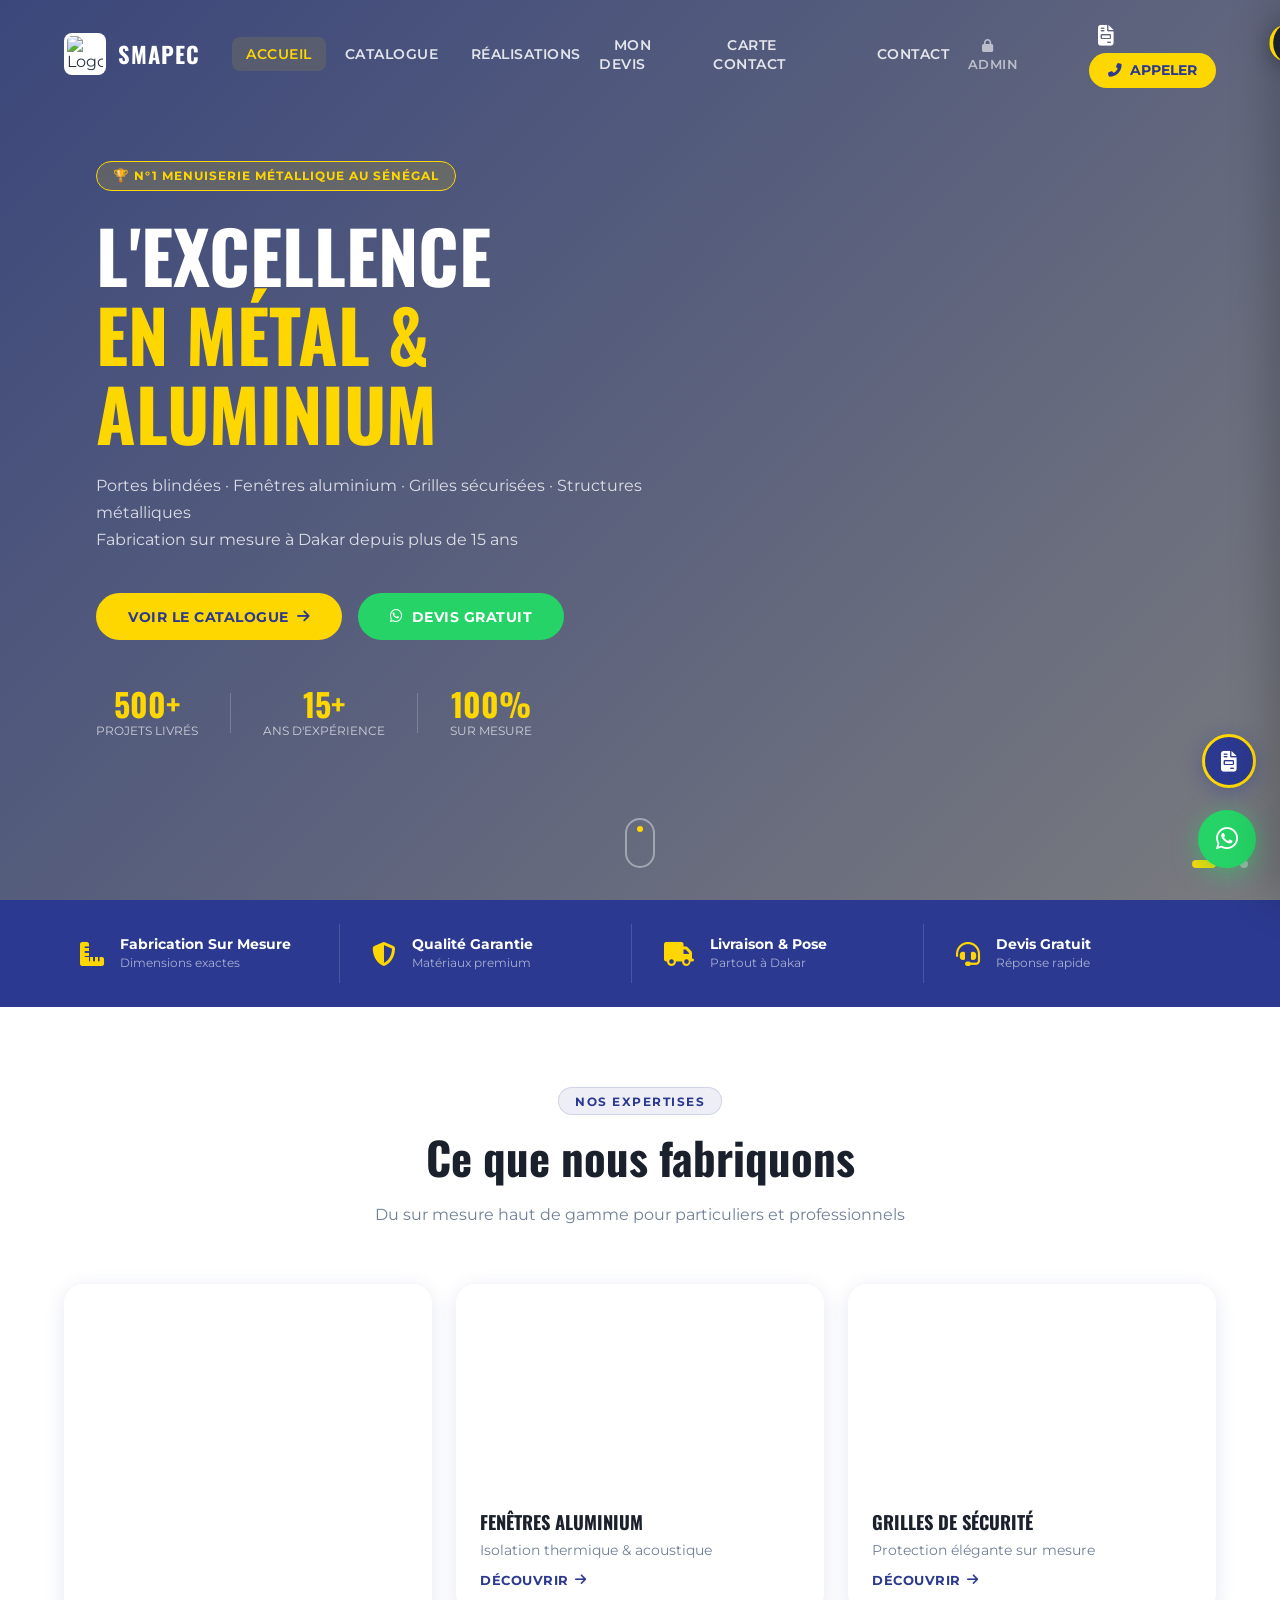
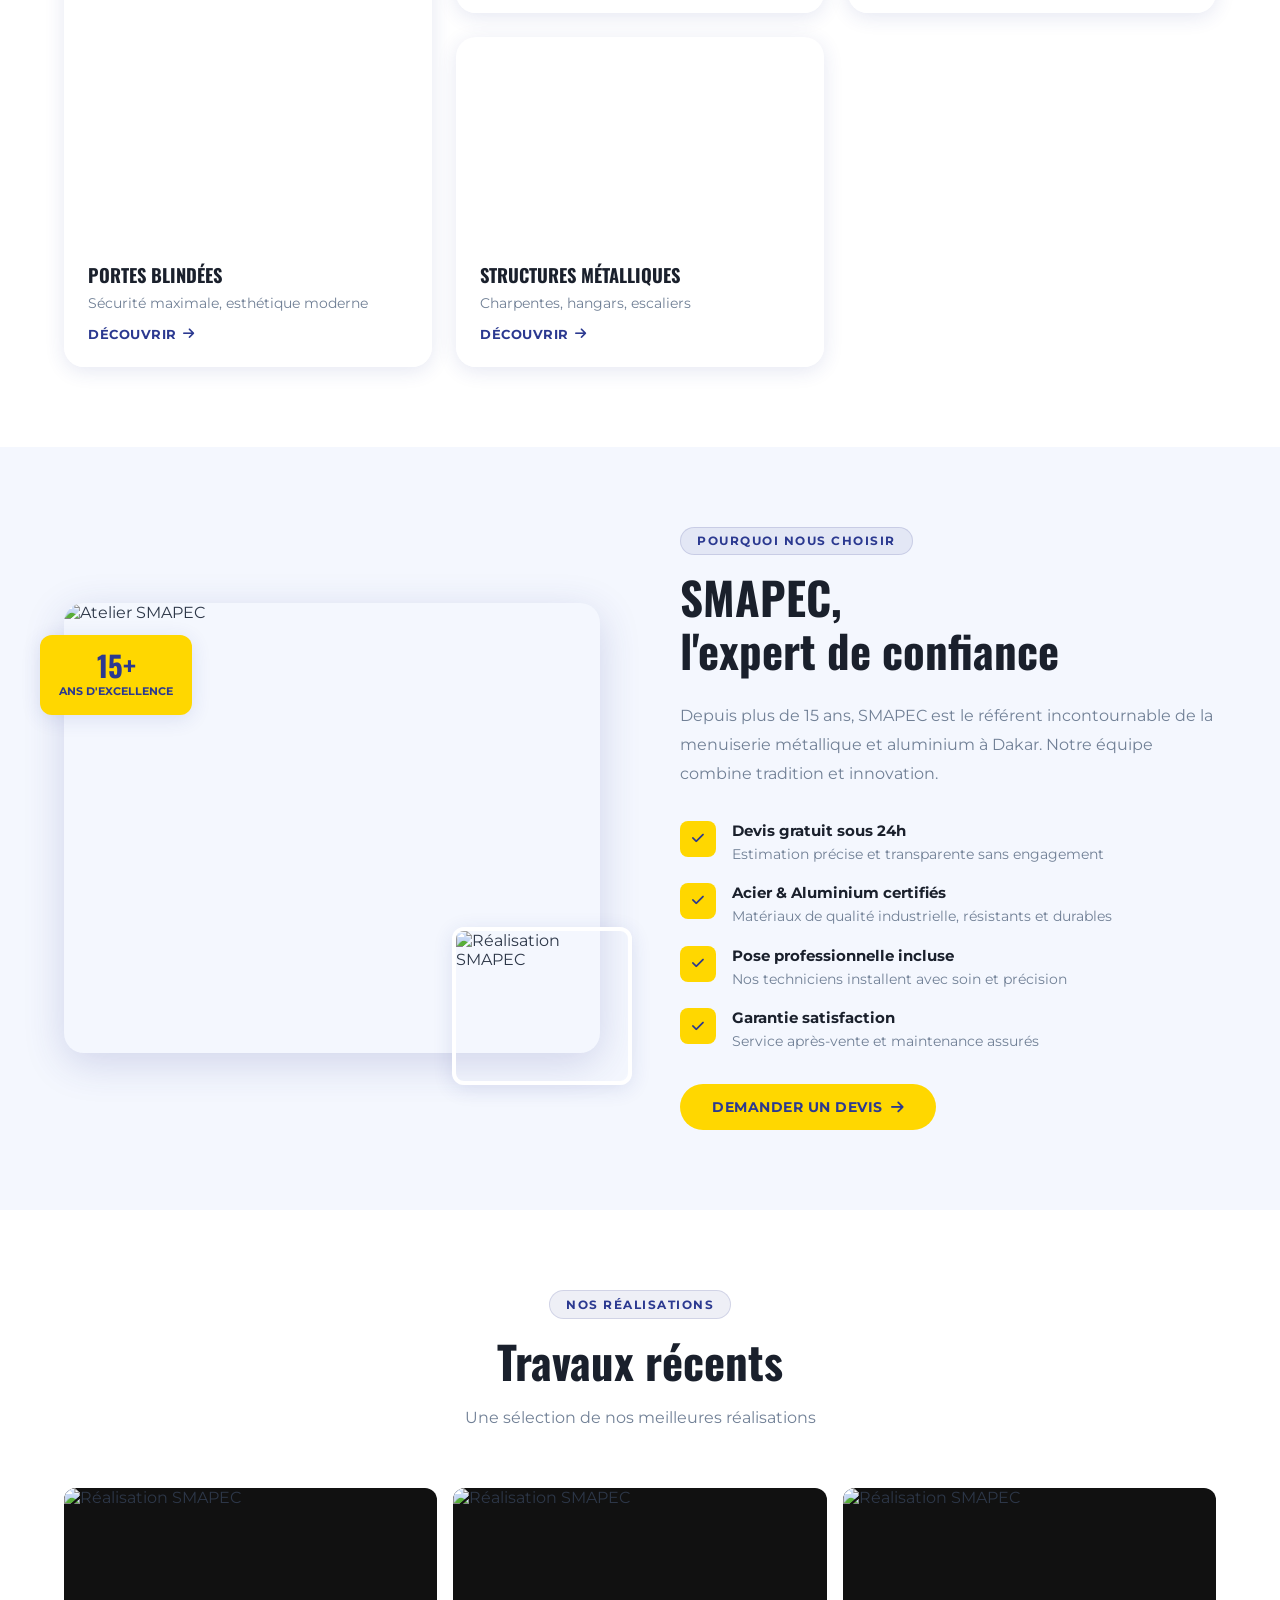
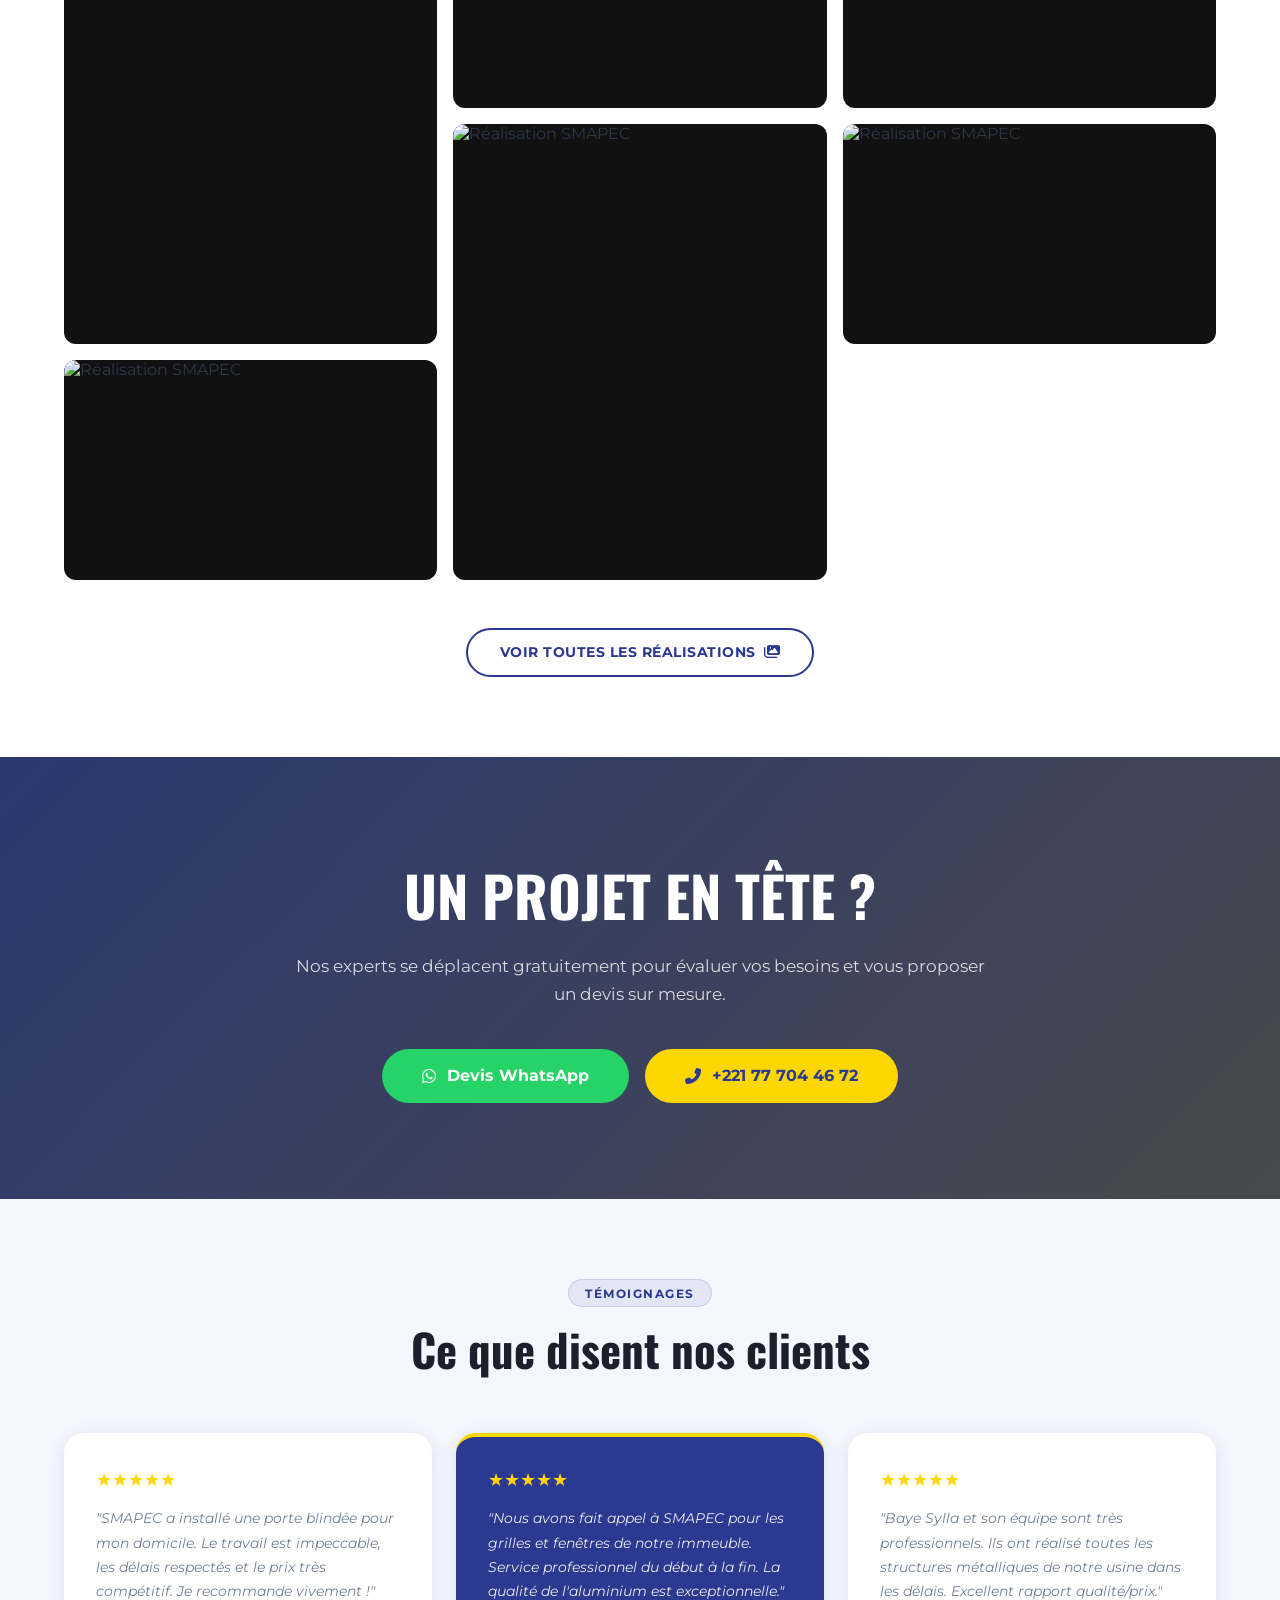
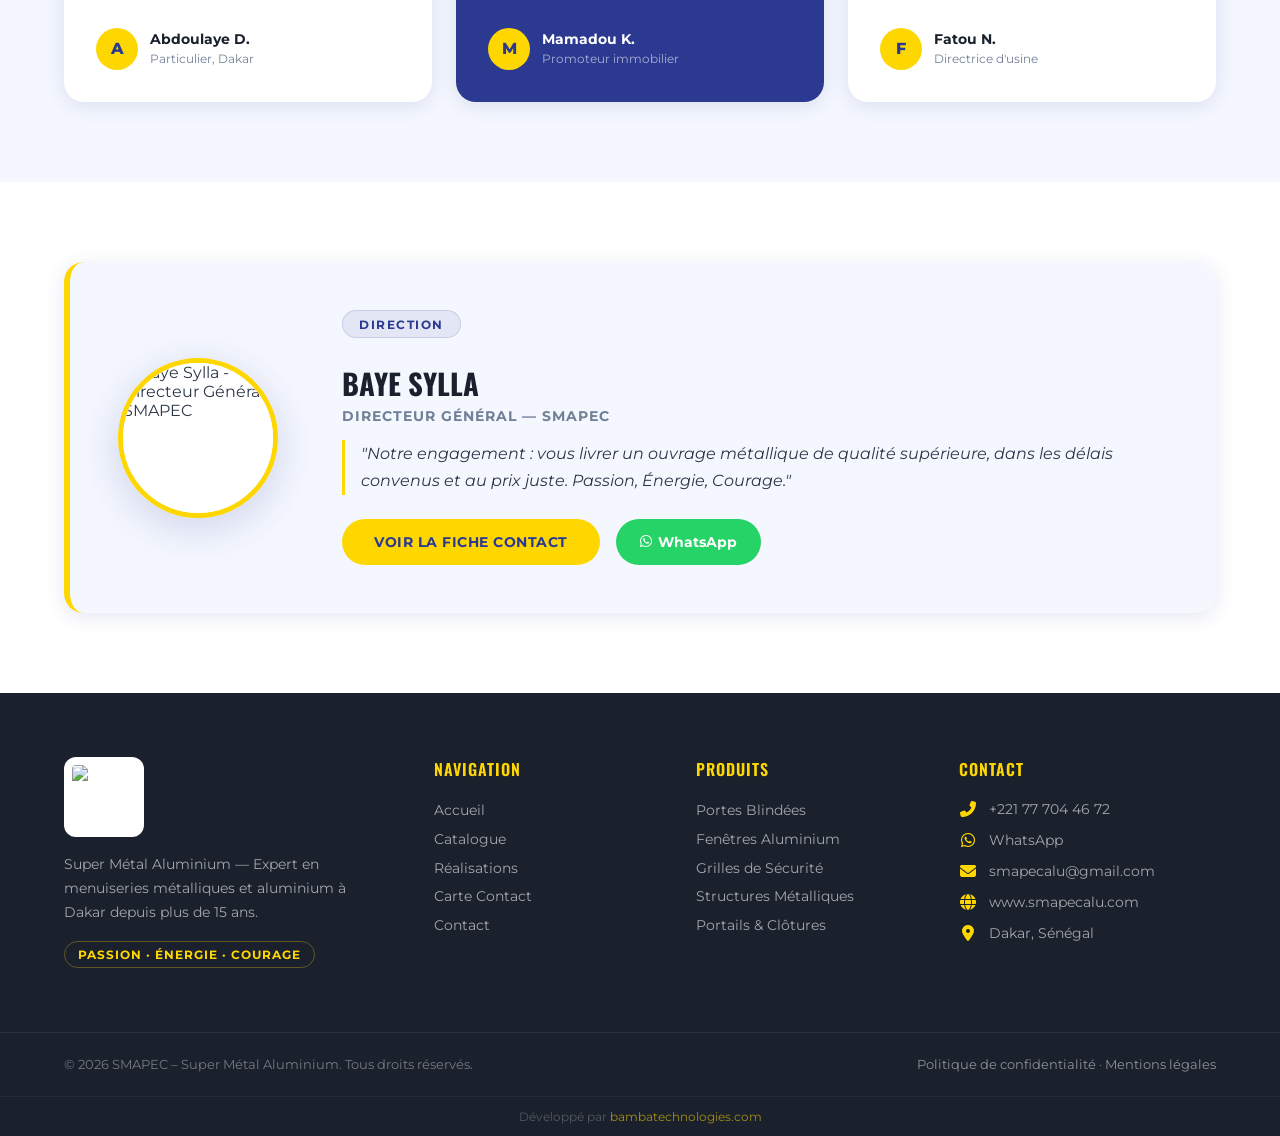
==== index.html @ 314a4e0b "feat: complete SMAPEC website with devis cart, admin panel, responsive design, and bambatechnologies" ====
<!DOCTYPE html>
<html lang="fr">
<head>
  <meta charset="UTF-8">
  <meta name="viewport" content="width=device-width, initial-scale=1.0">
  <title>SMAPEC – Super Métal Aluminium | Portes, Fenêtres & Grilles à Dakar</title>
  <meta name="description" content="SMAPEC - Super Métal Aluminium, expert en fabrication de portes, fenêtres, grilles et menuiseries métalliques à Dakar, Sénégal. Passion Énergie Courage.">
  <meta property="og:title" content="SMAPEC – Super Métal Aluminium">
  <meta property="og:description" content="Expert en menuiseries métalliques et aluminium à Dakar.">
  <meta property="og:image" content="https://res.cloudinary.com/dpw81ymi6/image/upload/v1789754194/photo_2026-09-18_17-21-10_y68vpz.jpg">
  <meta property="og:type" content="website">
  <link rel="icon" type="image/jpeg" href="https://res.cloudinary.com/dpw81ymi6/image/upload/v1789754194/photo_2026-09-18_17-21-10_y68vpz.jpg">
  <link rel="stylesheet" href="https://cdnjs.cloudflare.com/ajax/libs/font-awesome/6.5.1/css/all.min.css">
  <link href="https://fonts.googleapis.com/css2?family=Oswald:wght@400;500;600;700&family=Montserrat:wght@300;400;500;600;700;800&display=swap" rel="stylesheet">
  <link rel="stylesheet" href="css/style.css">
</head>
<body>

<!-- ===== NAVBAR ===== -->
<nav class="navbar" id="navbar">
  <div class="nav-container">
    <a href="index.html" class="nav-logo">
      <img src="https://res.cloudinary.com/dpw81ymi6/image/upload/v1789754194/photo_2026-09-18_17-21-10_y68vpz.jpg" alt="Logo SMAPEC">
      <span class="nav-brand">SMAPEC</span>
    </a>
    <ul class="nav-links" id="navLinks">
      <li><a href="index.html" class="active">Accueil</a></li>
      <li><a href="catalogue.html">Catalogue</a></li>
      <li><a href="realisations.html">Réalisations</a></li>
      <li><a href="devis.html">Mon Devis</a></li>
      <li><a href="carte.html">Carte Contact</a></li>
      <li><a href="contact.html">Contact</a></li>
      <li><a href="admin.html" style="opacity: 0.7; font-size: 0.8rem;"><i class="fas fa-lock"></i> Admin</a></li>
    </ul>
    <div class="nav-cta">
      <button class="nav-cart-btn" onclick="openCartDrawer()" title="Voir mon panier de devis">
        <i class="fas fa-file-invoice"></i>
        <span class="cart-count">0</span>
      </button>
      <a href="tel:+221777044672" class="btn-nav-call"><i class="fas fa-phone-alt"></i> Appeler</a>
    </div>
    <button class="hamburger" id="hamburger" aria-label="Menu">
      <span></span><span></span><span></span>
    </button>
  </div>
</nav>

<!-- ===== HERO ===== -->
<section class="hero" id="accueil">
  <div class="hero-slides" id="heroSlides">
    <div class="hero-slide active" style="background-image:url('https://res.cloudinary.com/dpw81ymi6/image/upload/v1789754075/photo_15_2026-09-18_17-53-40_cn0x5z.jpg')"></div>
    <div class="hero-slide" style="background-image:url('https://res.cloudinary.com/dpw81ymi6/image/upload/v1789754212/photo_2026-09-18_17-20-46_sfuxeh.jpg')"></div>
    <div class="hero-slide" style="background-image:url('https://res.cloudinary.com/dpw81ymi6/image/upload/v1789754503/photo_2026-09-18_17-20-37_fburgd.jpg')"></div>
  </div>
  <div class="hero-overlay"></div>
  <div class="hero-content">
    <div class="hero-badge">&#127942; N°1 Menuiserie Métallique au Sénégal</div>
    <h1 class="hero-title">L'Excellence<br><span class="hero-accent">en Métal &amp; Aluminium</span></h1>
    <p class="hero-sub">Portes blindées · Fenêtres aluminium · Grilles sécurisées · Structures métalliques<br>Fabrication sur mesure à Dakar depuis plus de 15 ans</p>
    <div class="hero-actions">
      <a href="catalogue.html" class="btn-primary">Voir le Catalogue <i class="fas fa-arrow-right"></i></a>
      <a href="https://wa.me/221777044672" target="_blank" class="btn-wa-hero"><i class="fab fa-whatsapp"></i> Devis Gratuit</a>
    </div>
    <div class="hero-stats">
      <div class="hero-stat"><strong>500+</strong><span>Projets livrés</span></div>
      <div class="hero-stat-divider"></div>
      <div class="hero-stat"><strong>15+</strong><span>Ans d'expérience</span></div>
      <div class="hero-stat-divider"></div>
      <div class="hero-stat"><strong>100%</strong><span>Sur mesure</span></div>
    </div>
  </div>
  <div class="hero-scroll-indicator"><div class="hero-scroll-dot"></div></div>
  <div class="hero-slide-dots" id="heroSlidesDots">
    <button class="dot active" data-slide="0"></button>
    <button class="dot" data-slide="1"></button>
    <button class="dot" data-slide="2"></button>
  </div>
</section>

<!-- ===== FEATURES BAR ===== -->
<section class="features-bar">
  <div class="container">
    <div class="features-grid">
      <div class="feature-item">
        <i class="fas fa-ruler-combined"></i>
        <div><strong>Fabrication Sur Mesure</strong><span>Dimensions exactes</span></div>
      </div>
      <div class="feature-item">
        <i class="fas fa-shield-alt"></i>
        <div><strong>Qualité Garantie</strong><span>Matériaux premium</span></div>
      </div>
      <div class="feature-item">
        <i class="fas fa-truck"></i>
        <div><strong>Livraison &amp; Pose</strong><span>Partout à Dakar</span></div>
      </div>
      <div class="feature-item">
        <i class="fas fa-headset"></i>
        <div><strong>Devis Gratuit</strong><span>Réponse rapide</span></div>
      </div>
    </div>
  </div>
</section>

<!-- ===== CATÉGORIES ===== -->
<section class="section categories-section" id="produits">
  <div class="container">
    <div class="section-header">
      <span class="section-tag">Nos Expertises</span>
      <h2 class="section-title">Ce que nous fabriquons</h2>
      <p class="section-sub">Du sur mesure haut de gamme pour particuliers et professionnels</p>
    </div>
    <div class="categories-grid">
      <a href="catalogue.html" class="cat-card cat-card--lg">
        <div class="cat-card-img" style="background-image:url('https://res.cloudinary.com/dpw81ymi6/image/upload/v1789754519/photo_2026-09-18_17-20-23_nqtvp6.jpg')"></div>
        <div class="cat-card-body">
          <h3>Portes Blindées</h3>
          <p>Sécurité maximale, esthétique moderne</p>
          <span class="cat-link">Découvrir <i class="fas fa-arrow-right"></i></span>
        </div>
      </a>
      <a href="catalogue.html" class="cat-card">
        <div class="cat-card-img" style="background-image:url('https://res.cloudinary.com/dpw81ymi6/image/upload/v1789754212/photo_2026-09-18_17-20-46_sfuxeh.jpg')"></div>
        <div class="cat-card-body">
          <h3>Fenêtres Aluminium</h3>
          <p>Isolation thermique &amp; acoustique</p>
          <span class="cat-link">Découvrir <i class="fas fa-arrow-right"></i></span>
        </div>
      </a>
      <a href="catalogue.html" class="cat-card">
        <div class="cat-card-img" style="background-image:url('https://res.cloudinary.com/dpw81ymi6/image/upload/v1789754503/photo_2026-09-18_17-20-37_fburgd.jpg')"></div>
        <div class="cat-card-body">
          <h3>Grilles de Sécurité</h3>
          <p>Protection élégante sur mesure</p>
          <span class="cat-link">Découvrir <i class="fas fa-arrow-right"></i></span>
        </div>
      </a>
      <a href="catalogue.html" class="cat-card">
        <div class="cat-card-img" style="background-image:url('https://res.cloudinary.com/dpw81ymi6/image/upload/v1789754515/photo_2026-09-18_17-20-31_dkwued.jpg')"></div>
        <div class="cat-card-body">
          <h3>Structures Métalliques</h3>
          <p>Charpentes, hangars, escaliers</p>
          <span class="cat-link">Découvrir <i class="fas fa-arrow-right"></i></span>
        </div>
      </a>
    </div>
  </div>
</section>

<!-- ===== POURQUOI SMAPEC ===== -->
<section class="section why-section">
  <div class="container">
    <div class="why-grid">
      <div class="why-visual">
        <div class="why-img-main">
          <img src="https://res.cloudinary.com/dpw81ymi6/image/upload/v1789754080/photo_11_2026-09-18_17-53-40_sbyyqf.jpg" alt="Atelier SMAPEC" loading="lazy">
        </div>
        <div class="why-img-float">
          <img src="https://res.cloudinary.com/dpw81ymi6/image/upload/v1789754209/photo_2026-09-18_17-20-53_x2tbgs.jpg" alt="Réalisation SMAPEC" loading="lazy">
        </div>
        <div class="why-badge-float"><strong>15+</strong><span>Ans d'excellence</span></div>
      </div>
      <div class="why-content">
        <span class="section-tag">Pourquoi nous choisir</span>
        <h2 class="section-title" style="text-align:left">SMAPEC,<br>l'expert de confiance</h2>
        <p class="why-desc">Depuis plus de 15 ans, SMAPEC est le référent incontournable de la menuiserie métallique et aluminium à Dakar. Notre équipe combine tradition et innovation.</p>
        <div class="why-list">
          <div class="why-item">
            <div class="why-icon"><i class="fas fa-check"></i></div>
            <div><strong>Devis gratuit sous 24h</strong><p>Estimation précise et transparente sans engagement</p></div>
          </div>
          <div class="why-item">
            <div class="why-icon"><i class="fas fa-check"></i></div>
            <div><strong>Acier &amp; Aluminium certifiés</strong><p>Matériaux de qualité industrielle, résistants et durables</p></div>
          </div>
          <div class="why-item">
            <div class="why-icon"><i class="fas fa-check"></i></div>
            <div><strong>Pose professionnelle incluse</strong><p>Nos techniciens installent avec soin et précision</p></div>
          </div>
          <div class="why-item">
            <div class="why-icon"><i class="fas fa-check"></i></div>
            <div><strong>Garantie satisfaction</strong><p>Service après-vente et maintenance assurés</p></div>
          </div>
        </div>
        <a href="contact.html" class="btn-primary" style="margin-top:2rem">Demander un Devis <i class="fas fa-arrow-right"></i></a>
      </div>
    </div>
  </div>
</section>

<!-- ===== RÉALISATIONS ===== -->
<section class="section gallery-section" id="realisations">
  <div class="container">
    <div class="section-header">
      <span class="section-tag">Nos Réalisations</span>
      <h2 class="section-title">Travaux récents</h2>
      <p class="section-sub">Une sélection de nos meilleures réalisations</p>
    </div>
    <div class="gallery-masonry">
      <div class="gallery-item gi-tall" data-src="https://res.cloudinary.com/dpw81ymi6/image/upload/v1789754519/photo_2026-09-18_17-20-23_nqtvp6.jpg">
        <img src="https://res.cloudinary.com/dpw81ymi6/image/upload/v1789754519/photo_2026-09-18_17-20-23_nqtvp6.jpg" alt="Réalisation SMAPEC" loading="lazy">
        <div class="gallery-overlay"><i class="fas fa-search-plus"></i></div>
      </div>
      <div class="gallery-item" data-src="https://res.cloudinary.com/dpw81ymi6/image/upload/v1789754212/photo_2026-09-18_17-20-46_sfuxeh.jpg">
        <img src="https://res.cloudinary.com/dpw81ymi6/image/upload/v1789754212/photo_2026-09-18_17-20-46_sfuxeh.jpg" alt="Réalisation SMAPEC" loading="lazy">
        <div class="gallery-overlay"><i class="fas fa-search-plus"></i></div>
      </div>
      <div class="gallery-item" data-src="https://res.cloudinary.com/dpw81ymi6/image/upload/v1789754503/photo_2026-09-18_17-20-37_fburgd.jpg">
        <img src="https://res.cloudinary.com/dpw81ymi6/image/upload/v1789754503/photo_2026-09-18_17-20-37_fburgd.jpg" alt="Réalisation SMAPEC" loading="lazy">
        <div class="gallery-overlay"><i class="fas fa-search-plus"></i></div>
      </div>
      <div class="gallery-item gi-tall" data-src="https://res.cloudinary.com/dpw81ymi6/image/upload/v1789754515/photo_2026-09-18_17-20-31_dkwued.jpg">
        <img src="https://res.cloudinary.com/dpw81ymi6/image/upload/v1789754515/photo_2026-09-18_17-20-31_dkwued.jpg" alt="Réalisation SMAPEC" loading="lazy">
        <div class="gallery-overlay"><i class="fas fa-search-plus"></i></div>
      </div>
      <div class="gallery-item" data-src="https://res.cloudinary.com/dpw81ymi6/image/upload/v1789754080/photo_11_2026-09-18_17-53-40_sbyyqf.jpg">
        <img src="https://res.cloudinary.com/dpw81ymi6/image/upload/v1789754080/photo_11_2026-09-18_17-53-40_sbyyqf.jpg" alt="Réalisation SMAPEC" loading="lazy">
        <div class="gallery-overlay"><i class="fas fa-search-plus"></i></div>
      </div>
      <div class="gallery-item" data-src="https://res.cloudinary.com/dpw81ymi6/image/upload/v1789754066/photo_16_2026-09-18_17-53-40_a3kik6.jpg">
        <img src="https://res.cloudinary.com/dpw81ymi6/image/upload/v1789754066/photo_16_2026-09-18_17-53-40_a3kik6.jpg" alt="Réalisation SMAPEC" loading="lazy">
        <div class="gallery-overlay"><i class="fas fa-search-plus"></i></div>
      </div>
    </div>
    <div class="section-cta">
      <a href="realisations.html" class="btn-outline">Voir toutes les réalisations <i class="fas fa-images"></i></a>
    </div>
  </div>
</section>

<!-- ===== CTA DEVIS ===== -->
<section class="cta-section">
  <div class="cta-bg" style="background-image:url('https://res.cloudinary.com/dpw81ymi6/image/upload/v1789754083/photo_12_2026-09-18_17-53-40_zo4d06.jpg')"></div>
  <div class="cta-overlay"></div>
  <div class="container">
    <div class="cta-content">
      <h2 class="cta-title">Un projet en tête ?</h2>
      <p class="cta-sub">Nos experts se déplacent gratuitement pour évaluer vos besoins et vous proposer un devis sur mesure.</p>
      <div class="cta-actions">
        <a href="https://wa.me/221777044672?text=Bonjour%20SMAPEC%2C%20je%20souhaite%20un%20devis%20gratuit." target="_blank" class="btn-cta-wa">
          <i class="fab fa-whatsapp"></i> Devis WhatsApp
        </a>
        <a href="tel:+221777044672" class="btn-cta-call">
          <i class="fas fa-phone-alt"></i> +221 77 704 46 72
        </a>
      </div>
    </div>
  </div>
</section>

<!-- ===== TÉMOIGNAGES ===== -->
<section class="section testimonials-section">
  <div class="container">
    <div class="section-header">
      <span class="section-tag">Témoignages</span>
      <h2 class="section-title">Ce que disent nos clients</h2>
    </div>
    <div class="testimonials-grid">
      <div class="testimonial-card">
        <div class="testimonial-stars">&#9733;&#9733;&#9733;&#9733;&#9733;</div>
        <p class="testimonial-text">"SMAPEC a installé une porte blindée pour mon domicile. Le travail est impeccable, les délais respectés et le prix très compétitif. Je recommande vivement !"</p>
        <div class="testimonial-author">
          <div class="testimonial-avatar">A</div>
          <div><strong>Abdoulaye D.</strong><span>Particulier, Dakar</span></div>
        </div>
      </div>
      <div class="testimonial-card testimonial-card--featured">
        <div class="testimonial-stars">&#9733;&#9733;&#9733;&#9733;&#9733;</div>
        <p class="testimonial-text">"Nous avons fait appel à SMAPEC pour les grilles et fenêtres de notre immeuble. Service professionnel du début à la fin. La qualité de l'aluminium est exceptionnelle."</p>
        <div class="testimonial-author">
          <div class="testimonial-avatar">M</div>
          <div><strong>Mamadou K.</strong><span>Promoteur immobilier</span></div>
        </div>
      </div>
      <div class="testimonial-card">
        <div class="testimonial-stars">&#9733;&#9733;&#9733;&#9733;&#9733;</div>
        <p class="testimonial-text">"Baye Sylla et son équipe sont très professionnels. Ils ont réalisé toutes les structures métalliques de notre usine dans les délais. Excellent rapport qualité/prix."</p>
        <div class="testimonial-author">
          <div class="testimonial-avatar">F</div>
          <div><strong>Fatou N.</strong><span>Directrice d'usine</span></div>
        </div>
      </div>
    </div>
  </div>
</section>

<!-- ===== DIRECTEUR ===== -->
<section class="section director-section">
  <div class="container">
    <div class="director-card">
      <div class="director-img">
        <img src="https://res.cloudinary.com/dpw81ymi6/image/upload/v1789754194/photo_2026-09-18_17-21-10_y68vpz.jpg" alt="Baye Sylla - Directeur Général SMAPEC">
      </div>
      <div class="director-content">
        <span class="section-tag">Direction</span>
        <h2>Baye Sylla</h2>
        <p class="director-title">Directeur Général — SMAPEC</p>
        <p class="director-quote">"Notre engagement : vous livrer un ouvrage métallique de qualité supérieure, dans les délais convenus et au prix juste. Passion, Énergie, Courage."</p>
        <div class="director-actions">
          <a href="carte.html" class="btn-primary">Voir la fiche contact</a>
          <a href="https://wa.me/221777044672" target="_blank" class="btn-wa-sm"><i class="fab fa-whatsapp"></i> WhatsApp</a>
        </div>
      </div>
    </div>
  </div>
</section>

<!-- ===== FOOTER ===== -->
<footer class="footer">
  <div class="footer-top">
    <div class="container">
      <div class="footer-grid">
        <div class="footer-brand">
          <img src="https://res.cloudinary.com/dpw81ymi6/image/upload/v1789754194/photo_2026-09-18_17-21-10_y68vpz.jpg" alt="Logo SMAPEC" class="footer-logo">
          <p>Super Métal Aluminium — Expert en menuiseries métalliques et aluminium à Dakar depuis plus de 15 ans.</p>
          <div class="footer-slogan">Passion · Énergie · Courage</div>
        </div>
        <div class="footer-col">
          <h4>Navigation</h4>
          <ul>
            <li><a href="index.html">Accueil</a></li>
            <li><a href="catalogue.html">Catalogue</a></li>
            <li><a href="realisations.html">Réalisations</a></li>
            <li><a href="carte.html">Carte Contact</a></li>
            <li><a href="contact.html">Contact</a></li>
          </ul>
        </div>
        <div class="footer-col">
          <h4>Produits</h4>
          <ul>
            <li><a href="catalogue.html">Portes Blindées</a></li>
            <li><a href="catalogue.html">Fenêtres Aluminium</a></li>
            <li><a href="catalogue.html">Grilles de Sécurité</a></li>
            <li><a href="catalogue.html">Structures Métalliques</a></li>
            <li><a href="catalogue.html">Portails &amp; Clôtures</a></li>
          </ul>
        </div>
        <div class="footer-col">
          <h4>Contact</h4>
          <div class="footer-contact-item"><i class="fas fa-phone-alt"></i><a href="tel:+221777044672">+221 77 704 46 72</a></div>
          <div class="footer-contact-item"><i class="fab fa-whatsapp"></i><a href="https://wa.me/221777044672" target="_blank">WhatsApp</a></div>
          <div class="footer-contact-item"><i class="fas fa-envelope"></i><a href="mailto:smapecalu@gmail.com">smapecalu@gmail.com</a></div>
          <div class="footer-contact-item"><i class="fas fa-globe"></i><a href="http://www.smapecalu.com" target="_blank">www.smapecalu.com</a></div>
          <div class="footer-contact-item"><i class="fas fa-map-marker-alt"></i><span>Dakar, Sénégal</span></div>
        </div>
      </div>
    </div>
  </div>
  <div class="footer-bottom">
    <div class="container">
      <p>© 2026 SMAPEC – Super Métal Aluminium. Tous droits réservés.</p>
      <p><a href="contact.html">Politique de confidentialité</a> · <a href="contact.html">Mentions légales</a></p>
    </div>
  </div>
  <div class="footer-dev">
    Développé par <a href="https://bambatechnologies.com" target="_blank" rel="noopener">bambatechnologies.com</a>
  </div>
</footer>

<!-- Lightbox -->
<div class="lightbox" id="lightbox">
  <button class="lightbox-close" id="lightboxClose"><i class="fas fa-times"></i></button>
  <div class="lightbox-content"><img src="" alt="" id="lightboxImg"></div>
</div>

<!-- Sticky CTA mobile -->
<div class="sticky-cta" id="stickyCta">
  <a href="tel:+221777044672" class="sticky-btn sticky-call"><i class="fas fa-phone-alt"></i> Appeler</a>
  <a href="devis.html" class="sticky-btn sticky-wa" style="background:var(--yellow); color:var(--blue)"><i class="fas fa-file-invoice"></i> Devis</a>
</div>

<!-- WA flottant -->
<a href="https://wa.me/221777044672" target="_blank" class="wa-float" title="WhatsApp SMAPEC">
  <i class="fab fa-whatsapp"></i>
</a>

<script src="js/cart.js"></script>
<script src="js/main.js"></script>
</body>
</html>
---- css/style.css ----
/* =========================================
   SMAPEC - Super Métal Aluminium
   Style Global
   Thème : Bleu #2B3990 | Jaune #FFD700
   ========================================= */

/* === ROOT VARIABLES === */
:root {
  --blue: #2B3990;
  --blue-dark: #1e2a70;
  --blue-light: #3d4faa;
  --yellow: #FFD700;
  --yellow-dark: #e6c200;
  --dark: #1A202C;
  --text: #2D3748;
  --muted: #718096;
  --bg: #F4F7FE;
  --white: #FFFFFF;
  --wa: #25D366;
  --border: #E2E8F0;
  --radius: 12px;
  --radius-lg: 20px;
  --shadow: 0 4px 20px rgba(43, 57, 144, 0.12);
  --shadow-lg: 0 10px 40px rgba(43, 57, 144, 0.18);
  --transition: 0.3s ease;
}

/* === RESET === */
*, *::before, *::after { box-sizing: border-box; margin: 0; padding: 0; }
html { scroll-behavior: smooth; }
body {
  font-family: 'Montserrat', sans-serif;
  background: var(--bg);
  color: var(--text);
  overflow-x: hidden;
  -webkit-tap-highlight-color: transparent;
}
img { max-width: 100%; height: auto; display: block; }
a { text-decoration: none; color: inherit; }
ul { list-style: none; }

/* === CONTAINER === */
.container {
  width: 100%;
  max-width: 1200px;
  margin: 0 auto;
  padding: 0 1.5rem;
}

/* =========================================
   NAVBAR
   ========================================= */
.navbar {
  position: fixed;
  top: 0; left: 0; right: 0;
  z-index: 1000;
  background: rgba(255,255,255,0.0);
  backdrop-filter: blur(0px);
  transition: all var(--transition);
  padding: 1.2rem 0;
}
.navbar.scrolled {
  background: rgba(255,255,255,0.97);
  backdrop-filter: blur(20px);
  padding: 0.7rem 0;
  box-shadow: 0 2px 20px rgba(43,57,144,0.12);
}
.nav-container {
  display: flex;
  align-items: center;
  gap: 2rem;
  max-width: 1200px;
  margin: 0 auto;
  padding: 0 1.5rem;
}
.nav-logo {
  display: flex;
  align-items: center;
  gap: 0.75rem;
  flex-shrink: 0;
}
.nav-logo img {
  width: 42px;
  height: 42px;
  object-fit: contain;
  border-radius: 8px;
  background: white;
  padding: 3px;
}
.nav-brand {
  font-family: 'Oswald', sans-serif;
  font-size: 1.4rem;
  font-weight: 700;
  color: var(--white);
  letter-spacing: 1px;
  transition: color var(--transition);
}
.navbar.scrolled .nav-brand { color: var(--blue); }

.nav-links {
  display: flex;
  align-items: center;
  gap: 0.25rem;
  flex: 1;
  justify-content: center;
}
.nav-links a {
  font-size: 0.88rem;
  font-weight: 600;
  color: rgba(255,255,255,0.85);
  padding: 0.5rem 0.9rem;
  border-radius: 8px;
  transition: all var(--transition);
  text-transform: uppercase;
  letter-spacing: 0.5px;
}
.nav-links a:hover,
.nav-links a.active {
  color: var(--yellow);
  background: rgba(255,215,0,0.1);
}
.navbar.scrolled .nav-links a { color: var(--muted); }
.navbar.scrolled .nav-links a:hover,
.navbar.scrolled .nav-links a.active { color: var(--blue); background: var(--bg); }

/* Cart badge in nav */
.nav-cart-btn {
  position: relative;
  background: none;
  border: none;
  cursor: pointer;
  color: white;
  font-size: 1.3rem;
  padding: 0.3rem 0.6rem;
  transition: color var(--transition);
}
.navbar.scrolled .nav-cart-btn { color: var(--dark); }
.nav-cart-btn .cart-count {
  position: absolute;
  top: -4px; right: -4px;
  background: var(--yellow);
  color: var(--blue);
  font-size: 0.65rem;
  font-weight: 800;
  width: 18px; height: 18px;
  border-radius: 50%;
  display: flex; align-items: center; justify-content: center;
}

.btn-nav-call {
  display: flex;
  align-items: center;
  gap: 0.5rem;
  background: var(--yellow);
  color: var(--blue) !important;
  font-size: 0.85rem;
  font-weight: 700;
  padding: 0.6rem 1.2rem;
  border-radius: 50px;
  transition: all var(--transition);
  white-space: nowrap;
  text-transform: uppercase;
}
.btn-nav-call:hover { background: var(--yellow-dark); transform: translateY(-2px); box-shadow: 0 4px 15px rgba(255,215,0,0.4); }

.hamburger {
  display: none;
  flex-direction: column;
  gap: 5px;
  background: none;
  border: none;
  cursor: pointer;
  padding: 4px;
  margin-left: auto;
}
.hamburger span {
  display: block;
  width: 24px;
  height: 2px;
  background: var(--white);
  transition: all var(--transition);
  border-radius: 2px;
}
.navbar.scrolled .hamburger span { background: var(--dark); }
.hamburger.open span:nth-child(1) { transform: translateY(7px) rotate(45deg); }
.hamburger.open span:nth-child(2) { opacity: 0; }
.hamburger.open span:nth-child(3) { transform: translateY(-7px) rotate(-45deg); }

/* =========================================
   HERO
   ========================================= */
.hero {
  position: relative;
  height: 100vh;
  min-height: 600px;
  overflow: hidden;
  display: flex;
  align-items: center;
}
.hero-slides { position: absolute; inset: 0; }
.hero-slide {
  position: absolute;
  inset: 0;
  background-size: cover;
  background-position: center;
  opacity: 0;
  transition: opacity 1.2s ease;
  transform: scale(1.05);
  transition: opacity 1.2s ease, transform 8s ease;
}
.hero-slide.active { opacity: 1; transform: scale(1); }
.hero-overlay {
  position: absolute;
  inset: 0;
  background: linear-gradient(135deg, rgba(27,40,100,0.85) 0%, rgba(0,0,0,0.5) 100%);
}
.hero-content {
  position: relative;
  z-index: 10;
  max-width: 700px;
  padding: 0 2rem;
  margin-left: calc((100vw - 1200px) / 2 + 1.5rem);
  animation: fadeInUp 1s ease 0.3s both;
}
@media (max-width: 1240px) { .hero-content { margin-left: 2rem; } }
@media (max-width: 768px) { .hero-content { margin-left: 1rem; margin-right: 1rem; } }

.hero-badge {
  display: inline-flex;
  align-items: center;
  gap: 0.5rem;
  background: rgba(255,215,0,0.15);
  border: 1px solid var(--yellow);
  color: var(--yellow);
  font-size: 0.78rem;
  font-weight: 700;
  padding: 0.4rem 1rem;
  border-radius: 50px;
  text-transform: uppercase;
  letter-spacing: 1px;
  margin-bottom: 1.5rem;
}
.hero-title {
  font-family: 'Oswald', sans-serif;
  font-size: clamp(2.5rem, 6vw, 4.5rem);
  font-weight: 700;
  color: var(--white);
  line-height: 1.1;
  margin-bottom: 1.2rem;
  text-transform: uppercase;
}
.hero-accent {
  color: var(--yellow);
  display: block;
}
.hero-sub {
  font-size: 1rem;
  color: rgba(255,255,255,0.8);
  line-height: 1.7;
  margin-bottom: 2.5rem;
  max-width: 550px;
}
.hero-actions {
  display: flex;
  flex-wrap: wrap;
  gap: 1rem;
  margin-bottom: 3rem;
}
.btn-primary {
  display: inline-flex;
  align-items: center;
  gap: 0.5rem;
  background: var(--yellow);
  color: var(--blue);
  font-weight: 700;
  font-size: 0.9rem;
  padding: 0.9rem 2rem;
  border-radius: 50px;
  text-transform: uppercase;
  letter-spacing: 0.5px;
  transition: all var(--transition);
}
.btn-primary:hover { background: var(--yellow-dark); transform: translateY(-3px); box-shadow: 0 8px 25px rgba(255,215,0,0.4); }
.btn-wa-hero {
  display: inline-flex;
  align-items: center;
  gap: 0.5rem;
  background: var(--wa);
  color: white;
  font-weight: 700;
  font-size: 0.9rem;
  padding: 0.9rem 2rem;
  border-radius: 50px;
  text-transform: uppercase;
  letter-spacing: 0.5px;
  transition: all var(--transition);
}
.btn-wa-hero:hover { background: #1ebe5d; transform: translateY(-3px); box-shadow: 0 8px 25px rgba(37,211,102,0.4); }
.btn-outline {
  display: inline-flex;
  align-items: center;
  gap: 0.5rem;
  border: 2px solid var(--blue);
  color: var(--blue);
  font-weight: 700;
  font-size: 0.9rem;
  padding: 0.85rem 2rem;
  border-radius: 50px;
  text-transform: uppercase;
  letter-spacing: 0.5px;
  transition: all var(--transition);
}
.btn-outline:hover { background: var(--blue); color: white; transform: translateY(-3px); }

.hero-stats {
  display: flex;
  align-items: center;
  gap: 2rem;
}
.hero-stat { text-align: center; }
.hero-stat strong {
  display: block;
  font-family: 'Oswald', sans-serif;
  font-size: 2rem;
  color: var(--yellow);
  line-height: 1;
}
.hero-stat span { font-size: 0.75rem; color: rgba(255,255,255,0.7); text-transform: uppercase; }
.hero-stat-divider { width: 1px; height: 40px; background: rgba(255,255,255,0.2); }

.hero-scroll-indicator {
  position: absolute;
  bottom: 2rem;
  left: 50%;
  transform: translateX(-50%);
  z-index: 10;
}
.hero-scroll-dot {
  width: 30px;
  height: 50px;
  border: 2px solid rgba(255,255,255,0.4);
  border-radius: 15px;
  position: relative;
}
.hero-scroll-dot::after {
  content: '';
  position: absolute;
  top: 6px;
  left: 50%;
  transform: translateX(-50%);
  width: 6px;
  height: 6px;
  background: var(--yellow);
  border-radius: 50%;
  animation: scrollDot 2s infinite;
}
@keyframes scrollDot {
  0% { top: 6px; opacity: 1; }
  100% { top: 30px; opacity: 0; }
}

.hero-slide-dots {
  position: absolute;
  bottom: 2rem;
  right: 2rem;
  display: flex;
  gap: 0.5rem;
  z-index: 10;
}
.dot {
  width: 8px;
  height: 8px;
  border-radius: 50%;
  background: rgba(255,255,255,0.4);
  border: none;
  cursor: pointer;
  transition: all var(--transition);
}
.dot.active { background: var(--yellow); width: 24px; border-radius: 4px; }

/* =========================================
   FEATURES BAR
   ========================================= */
.features-bar {
  background: var(--blue);
  padding: 1.5rem 0;
}
.features-grid {
  display: grid;
  grid-template-columns: repeat(4, 1fr);
  gap: 1rem;
}
.feature-item {
  display: flex;
  align-items: center;
  gap: 1rem;
  padding: 0.75rem 1rem;
  border-right: 1px solid rgba(255,255,255,0.15);
}
.feature-item:last-child { border-right: none; }
.feature-item i { font-size: 1.5rem; color: var(--yellow); flex-shrink: 0; }
.feature-item strong { display: block; font-size: 0.85rem; color: white; font-weight: 700; }
.feature-item span { font-size: 0.75rem; color: rgba(255,255,255,0.6); }

/* =========================================
   SECTIONS COMMUNES
   ========================================= */
.section { padding: 5rem 0; }
.section-header { text-align: center; margin-bottom: 3.5rem; }
.section-tag {
  display: inline-block;
  background: rgba(43,57,144,0.08);
  color: var(--blue);
  font-size: 0.75rem;
  font-weight: 700;
  padding: 0.35rem 1rem;
  border-radius: 50px;
  text-transform: uppercase;
  letter-spacing: 1.5px;
  margin-bottom: 1rem;
  border: 1px solid rgba(43,57,144,0.15);
}
.section-title {
  font-family: 'Oswald', sans-serif;
  font-size: clamp(1.8rem, 4vw, 2.8rem);
  font-weight: 700;
  color: var(--dark);
  text-align: center;
  line-height: 1.2;
  margin-bottom: 1rem;
}
.section-sub { font-size: 1rem; color: var(--muted); max-width: 540px; margin: 0 auto; line-height: 1.7; }
.section-cta { text-align: center; margin-top: 3rem; }

/* =========================================
   CATÉGORIES
   ========================================= */
.categories-section { background: white; }
.categories-grid {
  display: grid;
  grid-template-columns: 1fr 1fr 1fr;
  grid-template-rows: auto auto;
  gap: 1.5rem;
}
.cat-card {
  display: flex;
  flex-direction: column;
  border-radius: var(--radius-lg);
  overflow: hidden;
  background: white;
  box-shadow: var(--shadow);
  transition: all var(--transition);
  cursor: pointer;
}
.cat-card:hover { transform: translateY(-8px); box-shadow: var(--shadow-lg); }
.cat-card--lg { grid-column: 1; grid-row: 1 / 3; }
.cat-card-img {
  background-size: cover;
  background-position: center;
  flex: 1;
  min-height: 200px;
  transition: transform var(--transition);
}
.cat-card--lg .cat-card-img { min-height: 400px; }
.cat-card:hover .cat-card-img { transform: scale(1.05); }
.cat-card-body {
  padding: 1.5rem;
  background: white;
}
.cat-card-body h3 {
  font-family: 'Oswald', sans-serif;
  font-size: 1.15rem;
  font-weight: 700;
  color: var(--dark);
  margin-bottom: 0.4rem;
  text-transform: uppercase;
}
.cat-card-body p { font-size: 0.85rem; color: var(--muted); margin-bottom: 0.8rem; }
.cat-link {
  display: inline-flex;
  align-items: center;
  gap: 0.4rem;
  font-size: 0.8rem;
  font-weight: 700;
  color: var(--blue);
  text-transform: uppercase;
  letter-spacing: 0.5px;
  transition: gap var(--transition);
}
.cat-card:hover .cat-link { gap: 0.8rem; }

/* =========================================
   POURQUOI SMAPEC
   ========================================= */
.why-section { background: var(--bg); }
.why-grid {
  display: grid;
  grid-template-columns: 1fr 1fr;
  gap: 5rem;
  align-items: center;
}
.why-visual { position: relative; }
.why-img-main {
  border-radius: var(--radius-lg);
  overflow: hidden;
  box-shadow: var(--shadow-lg);
}
.why-img-main img { width: 100%; height: 450px; object-fit: cover; }
.why-img-float {
  position: absolute;
  bottom: -2rem;
  right: -2rem;
  width: 180px;
  border-radius: var(--radius);
  overflow: hidden;
  border: 4px solid white;
  box-shadow: var(--shadow);
}
.why-img-float img { width: 100%; height: 150px; object-fit: cover; }
.why-badge-float {
  position: absolute;
  top: 2rem;
  left: -1.5rem;
  background: var(--yellow);
  color: var(--blue);
  padding: 1rem 1.2rem;
  border-radius: var(--radius);
  text-align: center;
  box-shadow: var(--shadow);
}
.why-badge-float strong { display: block; font-family: 'Oswald', sans-serif; font-size: 1.8rem; font-weight: 700; line-height: 1; }
.why-badge-float span { font-size: 0.7rem; font-weight: 700; text-transform: uppercase; }
.why-content { }
.why-desc { font-size: 1rem; color: var(--muted); line-height: 1.8; margin: 1.5rem 0 2rem; }
.why-list { display: flex; flex-direction: column; gap: 1.2rem; }
.why-item { display: flex; gap: 1rem; align-items: flex-start; }
.why-icon {
  width: 36px;
  height: 36px;
  border-radius: 8px;
  background: var(--yellow);
  color: var(--blue);
  display: flex;
  align-items: center;
  justify-content: center;
  font-size: 0.85rem;
  font-weight: 700;
  flex-shrink: 0;
}
.why-item strong { display: block; font-size: 0.95rem; color: var(--dark); margin-bottom: 0.25rem; }
.why-item p { font-size: 0.85rem; color: var(--muted); line-height: 1.5; }

/* =========================================
   GALERIE MASONRY
   ========================================= */
.gallery-section { background: white; }
.gallery-masonry {
  display: grid;
  grid-template-columns: repeat(3, 1fr);
  grid-auto-rows: 220px;
  gap: 1rem;
}
.gallery-item {
  border-radius: var(--radius);
  overflow: hidden;
  position: relative;
  cursor: pointer;
  background: #111;
}
.gallery-item.gi-tall { grid-row: span 2; }
.gallery-item img {
  width: 100%;
  height: 100%;
  object-fit: cover;
  transition: transform 0.5s ease;
}
.gallery-item:hover img { transform: scale(1.08); }
.gallery-overlay {
  position: absolute;
  inset: 0;
  background: rgba(43,57,144,0.7);
  display: flex;
  align-items: center;
  justify-content: center;
  opacity: 0;
  transition: opacity var(--transition);
  color: white;
  font-size: 1.5rem;
}
.gallery-item:hover .gallery-overlay { opacity: 1; }

/* =========================================
   CTA SECTION
   ========================================= */
.cta-section {
  position: relative;
  padding: 6rem 0;
  overflow: hidden;
}
.cta-bg {
  position: absolute;
  inset: 0;
  background-size: cover;
  background-position: center;
  background-attachment: fixed;
}
.cta-overlay {
  position: absolute;
  inset: 0;
  background: linear-gradient(135deg, rgba(27,40,100,0.92), rgba(0,0,0,0.7));
}
.cta-content {
  position: relative;
  z-index: 10;
  text-align: center;
  max-width: 700px;
  margin: 0 auto;
}
.cta-title {
  font-family: 'Oswald', sans-serif;
  font-size: clamp(2rem, 5vw, 3.5rem);
  color: white;
  text-transform: uppercase;
  margin-bottom: 1rem;
}
.cta-sub { font-size: 1.05rem; color: rgba(255,255,255,0.8); margin-bottom: 2.5rem; line-height: 1.7; }
.cta-actions { display: flex; gap: 1rem; justify-content: center; flex-wrap: wrap; }
.btn-cta-wa {
  display: inline-flex;
  align-items: center;
  gap: 0.7rem;
  background: var(--wa);
  color: white;
  font-weight: 700;
  font-size: 1rem;
  padding: 1.1rem 2.5rem;
  border-radius: 50px;
  transition: all var(--transition);
}
.btn-cta-wa:hover { background: #1ebe5d; transform: translateY(-3px); box-shadow: 0 8px 30px rgba(37,211,102,0.4); }
.btn-cta-call {
  display: inline-flex;
  align-items: center;
  gap: 0.7rem;
  background: var(--yellow);
  color: var(--blue);
  font-weight: 700;
  font-size: 1rem;
  padding: 1.1rem 2.5rem;
  border-radius: 50px;
  transition: all var(--transition);
}
.btn-cta-call:hover { background: var(--yellow-dark); transform: translateY(-3px); }

/* =========================================
   TÉMOIGNAGES
   ========================================= */
.testimonials-section { background: var(--bg); }
.testimonials-grid {
  display: grid;
  grid-template-columns: repeat(3, 1fr);
  gap: 1.5rem;
}
.testimonial-card {
  background: white;
  border-radius: var(--radius-lg);
  padding: 2rem;
  box-shadow: var(--shadow);
  border-top: 4px solid transparent;
  transition: all var(--transition);
}
.testimonial-card:hover { transform: translateY(-5px); box-shadow: var(--shadow-lg); border-top-color: var(--blue); }
.testimonial-card--featured { border-top-color: var(--yellow); background: var(--blue); }
.testimonial-card--featured .testimonial-text { color: rgba(255,255,255,0.9); }
.testimonial-card--featured .testimonial-stars { color: var(--yellow); }
.testimonial-card--featured .testimonial-author strong { color: white; }
.testimonial-card--featured .testimonial-author span { color: rgba(255,255,255,0.6); }
.testimonial-stars { color: var(--yellow); font-size: 1.1rem; margin-bottom: 1rem; }
.testimonial-text { font-size: 0.9rem; color: var(--muted); line-height: 1.7; margin-bottom: 1.5rem; font-style: italic; }
.testimonial-author { display: flex; align-items: center; gap: 0.75rem; }
.testimonial-avatar {
  width: 42px;
  height: 42px;
  border-radius: 50%;
  background: var(--yellow);
  color: var(--blue);
  font-weight: 800;
  display: flex;
  align-items: center;
  justify-content: center;
  flex-shrink: 0;
  font-size: 1rem;
}
.testimonial-author strong { display: block; font-size: 0.9rem; color: var(--dark); }
.testimonial-author span { font-size: 0.75rem; color: var(--muted); }

/* =========================================
   DIRECTEUR
   ========================================= */
.director-section { background: white; }
.director-card {
  display: flex;
  gap: 4rem;
  align-items: center;
  background: var(--bg);
  border-radius: var(--radius-lg);
  padding: 3rem;
  border-left: 6px solid var(--yellow);
  box-shadow: var(--shadow);
}
.director-img {
  flex-shrink: 0;
  width: 160px;
  height: 160px;
  border-radius: 50%;
  border: 5px solid var(--yellow);
  overflow: hidden;
  box-shadow: var(--shadow-lg);
}
.director-img img { width: 100%; height: 100%; object-fit: contain; background: white; }
.director-content h2 {
  font-family: 'Oswald', sans-serif;
  font-size: 1.8rem;
  color: var(--dark);
  text-transform: uppercase;
  margin: 0.5rem 0 0.25rem;
}
.director-title { font-size: 0.85rem; font-weight: 700; color: var(--muted); text-transform: uppercase; letter-spacing: 1px; margin-bottom: 1rem; }
.director-quote {
  font-size: 1rem;
  color: var(--text);
  line-height: 1.7;
  font-style: italic;
  border-left: 3px solid var(--yellow);
  padding-left: 1rem;
  margin-bottom: 1.5rem;
}
.director-actions { display: flex; gap: 1rem; flex-wrap: wrap; }
.btn-wa-sm {
  display: inline-flex;
  align-items: center;
  gap: 0.4rem;
  background: var(--wa);
  color: white;
  font-weight: 700;
  font-size: 0.85rem;
  padding: 0.75rem 1.5rem;
  border-radius: 50px;
  transition: all var(--transition);
}
.btn-wa-sm:hover { background: #1ebe5d; transform: translateY(-2px); }

/* =========================================
   FOOTER
   ========================================= */
.footer { background: var(--dark); color: white; }
.footer-top { padding: 4rem 0; }
.footer-grid {
  display: grid;
  grid-template-columns: 1.5fr 1fr 1fr 1.2fr;
  gap: 3rem;
}
.footer-logo {
  width: 80px;
  height: 80px;
  object-fit: contain;
  background: white;
  border-radius: 12px;
  padding: 8px;
  margin-bottom: 1rem;
}
.footer-brand p { font-size: 0.88rem; color: rgba(255,255,255,0.6); line-height: 1.7; margin-bottom: 1rem; }
.footer-slogan {
  display: inline-block;
  font-size: 0.75rem;
  font-weight: 700;
  color: var(--yellow);
  border: 1px solid rgba(255,215,0,0.3);
  padding: 0.3rem 0.8rem;
  border-radius: 50px;
  text-transform: uppercase;
  letter-spacing: 1px;
}
.footer-col h4 {
  font-family: 'Oswald', sans-serif;
  font-size: 1rem;
  font-weight: 600;
  color: var(--yellow);
  text-transform: uppercase;
  letter-spacing: 1px;
  margin-bottom: 1.2rem;
}
.footer-col ul { display: flex; flex-direction: column; gap: 0.6rem; }
.footer-col ul a { font-size: 0.88rem; color: rgba(255,255,255,0.6); transition: color var(--transition); }
.footer-col ul a:hover { color: var(--yellow); }
.footer-contact-item {
  display: flex;
  align-items: center;
  gap: 0.75rem;
  margin-bottom: 0.8rem;
}
.footer-contact-item i { color: var(--yellow); width: 18px; text-align: center; }
.footer-contact-item a,
.footer-contact-item span { font-size: 0.88rem; color: rgba(255,255,255,0.6); transition: color var(--transition); }
.footer-contact-item a:hover { color: var(--yellow); }
.footer-bottom {
  border-top: 1px solid rgba(255,255,255,0.08);
  padding: 1.5rem 0;
}
.footer-bottom .container {
  display: flex;
  justify-content: space-between;
  align-items: center;
  flex-wrap: wrap;
  gap: 0.5rem;
}
.footer-bottom p { font-size: 0.8rem; color: rgba(255,255,255,0.4); }
.footer-bottom a { color: rgba(255,255,255,0.5); transition: color var(--transition); }
.footer-bottom a:hover { color: var(--yellow); }
.footer-dev {
  text-align: center;
  font-size: 0.75rem;
  color: rgba(255,255,255,0.25);
  padding: 0.75rem 0;
  border-top: 1px solid rgba(255,255,255,0.05);
}
.footer-dev a { color: var(--yellow); opacity: 0.6; }
.footer-dev a:hover { opacity: 1; }

/* =========================================
   LIGHTBOX
   ========================================= */
.lightbox {
  position: fixed;
  inset: 0;
  z-index: 9999;
  background: rgba(0,0,0,0.95);
  display: flex;
  align-items: center;
  justify-content: center;
  opacity: 0;
  pointer-events: none;
  transition: opacity var(--transition);
}
.lightbox.open { opacity: 1; pointer-events: all; }
.lightbox-close {
  position: absolute;
  top: 1.5rem;
  right: 1.5rem;
  background: rgba(255,255,255,0.1);
  border: none;
  color: white;
  width: 44px;
  height: 44px;
  border-radius: 50%;
  cursor: pointer;
  font-size: 1.2rem;
  transition: background var(--transition);
}
.lightbox-close:hover { background: rgba(255,255,255,0.2); }
.lightbox-content { max-width: 90vw; max-height: 90vh; }
.lightbox-content img { max-width: 90vw; max-height: 90vh; object-fit: contain; border-radius: var(--radius); }

/* =========================================
   STICKY CTA (mobile)
   ========================================= */
.sticky-cta {
  display: none;
  position: fixed;
  bottom: 0; left: 0; right: 0;
  z-index: 900;
  background: white;
  border-top: 1px solid var(--border);
  padding: 0.75rem 1rem;
  gap: 0.75rem;
}
.sticky-btn {
  flex: 1;
  display: flex;
  align-items: center;
  justify-content: center;
  gap: 0.5rem;
  padding: 0.9rem;
  border-radius: 50px;
  font-weight: 700;
  font-size: 0.9rem;
  color: white;
  text-transform: uppercase;
}
.sticky-call { background: var(--blue); }
.sticky-wa { background: var(--wa); }

/* =========================================
   WA FLOATING
   ========================================= */
.wa-float {
  position: fixed;
  bottom: 2rem;
  right: 1.5rem;
  z-index: 800;
  width: 58px;
  height: 58px;
  border-radius: 50%;
  background: var(--wa);
  color: white;
  display: flex;
  align-items: center;
  justify-content: center;
  font-size: 1.6rem;
  box-shadow: 0 6px 25px rgba(37,211,102,0.5);
  transition: all var(--transition);
  animation: waPulse 2.5s infinite;
}
.wa-float:hover { transform: scale(1.1); box-shadow: 0 8px 35px rgba(37,211,102,0.6); animation: none; }
@keyframes waPulse {
  0%, 100% { box-shadow: 0 6px 25px rgba(37,211,102,0.5); }
  50% { box-shadow: 0 6px 35px rgba(37,211,102,0.8), 0 0 0 8px rgba(37,211,102,0.15); }
}

/* =========================================
   ANIMATIONS
   ========================================= */
/* =========================================
   CART DRAWER STYLES
   ========================================= */
.cart-overlay {
  position: fixed; inset: 0; z-index: 8000;
  background: rgba(0,0,0,0.5);
  opacity: 0; pointer-events: none;
  transition: opacity 0.3s ease;
  backdrop-filter: blur(2px);
}
.cart-overlay.open { opacity: 1; pointer-events: all; }

.cart-drawer {
  position: fixed;
  top: 0; right: 0; bottom: 0;
  width: 420px; max-width: 100vw;
  background: white;
  z-index: 8001;
  display: flex; flex-direction: column;
  transform: translateX(100%);
  transition: transform 0.35s cubic-bezier(0.4, 0, 0.2, 1);
  box-shadow: -10px 0 40px rgba(0,0,0,0.2);
}
.cart-drawer.open { transform: translateX(0); }

.cart-drawer-header {
  display: flex; justify-content: space-between; align-items: flex-start;
  padding: 1.5rem;
  background: var(--blue);
  color: white;
  border-bottom: 3px solid var(--yellow);
}
.cart-drawer-header h3 {
  font-family: 'Oswald', sans-serif;
  font-size: 1.3rem; font-weight: 700; text-transform: uppercase;
  display: flex; align-items: center; gap: 0.5rem;
  color: white; margin-bottom: 0.2rem;
}
.cart-item-count-label { font-size: 0.75rem; color: rgba(255,255,255,0.6); }
.cart-close-btn {
  background: rgba(255,255,255,0.15); border: none; color: white;
  width: 36px; height: 36px; border-radius: 50%; cursor: pointer;
  font-size: 1rem; transition: background 0.2s; flex-shrink: 0;
}
.cart-close-btn:hover { background: rgba(255,255,255,0.25); }

.cart-empty {
  flex: 1; display: flex; flex-direction: column;
  align-items: center; justify-content: center;
  text-align: center; padding: 3rem;
  color: var(--muted);
}
.cart-empty p { font-weight: 700; margin-bottom: 0.5rem; }
.cart-empty small { font-size: 0.85rem; }

.cart-items-list {
  flex: 1; overflow-y: auto; padding: 1rem;
  display: flex; flex-direction: column; gap: 0.75rem;
}
.cart-item {
  display: flex; gap: 0.75rem;
  background: var(--bg); border-radius: 12px;
  padding: 0.75rem; border: 1px solid var(--border);
  animation: slideInRight 0.2s ease;
}
@keyframes slideInRight {
  from { opacity: 0; transform: translateX(20px); }
  to { opacity: 1; transform: translateX(0); }
}
.cart-item-img {
  width: 70px; height: 70px; border-radius: 8px;
  background: #111; overflow: hidden; flex-shrink: 0;
  position: relative;
}
.cart-item-img img { width: 100%; height: 100%; object-fit: contain; }
.cart-item-cat {
  position: absolute; bottom: 0; left: 0; right: 0;
  background: rgba(43,57,144,0.8);
  color: white; font-size: 0.6rem; text-align: center;
  padding: 2px; font-weight: 700; text-transform: uppercase;
}
.cart-item-info { flex: 1; min-width: 0; }
.cart-item-name { font-weight: 700; font-size: 0.9rem; color: var(--dark); margin-bottom: 0.2rem; }
.cart-item-dims { font-size: 0.75rem; color: var(--muted); margin-bottom: 0.3rem; }
.cart-item-price { font-size: 0.85rem; font-weight: 700; color: var(--blue); margin-bottom: 0.5rem; }
.cart-item-controls { display: flex; align-items: center; gap: 0.4rem; }
.qty-btn {
  width: 28px; height: 28px; border-radius: 6px;
  background: var(--blue); color: white; border: none;
  cursor: pointer; font-size: 0.7rem; transition: background 0.2s;
  display: flex; align-items: center; justify-content: center;
}
.qty-btn:hover { background: var(--blue-dark); }
.qty-input {
  width: 42px; height: 28px; text-align: center;
  border: 2px solid var(--border); border-radius: 6px;
  font-size: 0.85rem; font-weight: 700;
}
.cart-remove {
  margin-left: auto;
  width: 28px; height: 28px; border-radius: 6px;
  background: #FEE2E2; color: #DC2626; border: none;
  cursor: pointer; font-size: 0.75rem; transition: all 0.2s;
  display: flex; align-items: center; justify-content: center;
}
.cart-remove:hover { background: #DC2626; color: white; }

.cart-drawer-footer {
  padding: 1rem 1.5rem 1.5rem;
  border-top: 1px solid var(--border);
  background: white;
}
.cart-total-row {
  display: flex; justify-content: space-between; align-items: center;
  margin-bottom: 0.5rem;
  font-size: 1rem;
}
.cart-total-row strong { font-family: 'Oswald', sans-serif; font-size: 1.3rem; color: var(--blue); }
.cart-total-note { font-size: 0.75rem; color: var(--muted); margin-bottom: 1rem; }
.cart-btn-devis {
  width: 100%; padding: 1rem;
  background: var(--blue); color: white; border: none;
  border-radius: 50px; font-weight: 700; font-size: 0.95rem;
  cursor: pointer; display: flex; align-items: center; justify-content: center;
  gap: 0.5rem; text-transform: uppercase; margin-bottom: 0.5rem;
  font-family: 'Montserrat', sans-serif;
  transition: all 0.3s;
}
.cart-btn-devis:hover { background: var(--blue-dark); transform: translateY(-2px); }
.cart-btn-clear {
  width: 100%; padding: 0.6rem;
  background: none; color: var(--muted); border: 1px solid var(--border);
  border-radius: 50px; font-size: 0.8rem; cursor: pointer;
  display: flex; align-items: center; justify-content: center;
  gap: 0.4rem; font-family: 'Montserrat', sans-serif;
  transition: all 0.2s;
}
.cart-btn-clear:hover { border-color: #DC2626; color: #DC2626; }

/* Cart FAB */
.cart-fab {
  position: fixed; bottom: 7rem; right: 1.5rem; z-index: 700;
  width: 54px; height: 54px; border-radius: 50%;
  background: var(--blue); color: white;
  border: 3px solid var(--yellow);
  cursor: pointer; font-size: 1.3rem;
  display: flex; align-items: center; justify-content: center;
  box-shadow: 0 4px 20px rgba(43,57,144,0.4);
  transition: all 0.3s;
}
.cart-fab:hover { transform: scale(1.1); }
.cart-fab .cart-count {
  position: absolute; top: -6px; right: -6px;
  background: var(--yellow); color: var(--blue);
  font-size: 0.7rem; font-weight: 800;
  width: 20px; height: 20px; border-radius: 50%;
  display: flex; align-items: center; justify-content: center;
}

/* Cart toast */
.cart-toast {
  position: fixed; top: 1.5rem; right: 1.5rem; z-index: 9999;
  background: var(--dark); color: white;
  padding: 0.75rem 1.25rem; border-radius: 50px;
  display: flex; align-items: center; gap: 0.5rem;
  font-size: 0.85rem; font-weight: 600;
  transform: translateX(120%); transition: transform 0.3s ease;
  box-shadow: 0 4px 20px rgba(0,0,0,0.3);
  border-left: 4px solid var(--yellow);
}
.cart-toast.show { transform: translateX(0); }
.cart-toast i { color: var(--yellow); }

/* Add to cart button on product cards */
.product-btn-cart {
  flex: 1;
  display: flex; align-items: center; justify-content: center; gap: 0.4rem;
  background: var(--blue); color: white;
  padding: 0.75rem; border-radius: 8px;
  font-weight: 700; font-size: 0.82rem; text-transform: uppercase;
  transition: all var(--transition); border: none; cursor: pointer;
  font-family: 'Montserrat', sans-serif;
}
.product-btn-cart:hover { background: var(--blue-dark); transform: translateY(-2px); }
.product-btn-cart.added { background: #16a34a; }

/* =========================================
   DEVIS PAGE STYLES
   ========================================= */
.devis-layout {
  display: grid;
  grid-template-columns: 1.5fr 1fr;
  gap: 3rem;
  align-items: start;
}
.devis-items-box {
  background: white;
  border-radius: var(--radius-lg);
  box-shadow: var(--shadow);
  overflow: hidden;
}
.devis-table { width: 100%; border-collapse: collapse; }
.devis-table th {
  background: var(--blue); color: white;
  padding: 0.75rem 1rem;
  font-size: 0.78rem; text-transform: uppercase; letter-spacing: 0.5px;
  text-align: left;
}
.devis-table td {
  padding: 1rem; border-bottom: 1px solid var(--border);
  font-size: 0.88rem; vertical-align: middle;
}
.devis-table tr:last-child td { border-bottom: none; }
.devis-table tr:hover td { background: var(--bg); }
.devis-prod-name { font-weight: 700; color: var(--dark); }
.devis-prod-cat { font-size: 0.7rem; color: var(--muted); text-transform: uppercase; }
.devis-qty-ctrl { display: flex; align-items: center; gap: 0.4rem; }
.devis-price { font-weight: 700; color: var(--blue); }
.devis-total-bar {
  background: var(--blue); color: white;
  padding: 1rem 1.5rem;
  display: flex; justify-content: space-between; align-items: center;
}
.devis-total-bar span { font-size: 0.9rem; }
.devis-total-bar strong { font-family: 'Oswald', sans-serif; font-size: 1.5rem; color: var(--yellow); }

.devis-form-box {
  background: white; border-radius: var(--radius-lg);
  padding: 2rem; box-shadow: var(--shadow);
  position: sticky; top: 100px;
}
.devis-form-box h3 {
  font-family: 'Oswald', sans-serif; font-size: 1.3rem;
  color: var(--dark); text-transform: uppercase; margin-bottom: 1.5rem;
  padding-bottom: 0.75rem; border-bottom: 2px solid var(--yellow);
}

/* Admin badge in nav */
.admin-nav-link {
  display: none;
  align-items: center; gap: 0.4rem;
  background: rgba(255,215,0,0.15);
  border: 1px solid var(--yellow);
  color: var(--yellow) !important;
  padding: 0.4rem 0.9rem !important;
  border-radius: 50px;
  font-size: 0.75rem !important;
}
.admin-nav-link.visible { display: flex; }

@keyframes fadeInUp {
  from { opacity: 0; transform: translateY(30px); }
  to { opacity: 1; transform: translateY(0); }
}
.fade-in { opacity: 0; transform: translateY(20px); transition: opacity 0.6s ease, transform 0.6s ease; }
.fade-in.visible { opacity: 1; transform: translateY(0); }

/* =========================================
   PAGE INTÉRIEURE (header compact)
   ========================================= */
.page-header {
  background: var(--blue);
  padding: 8rem 0 3rem;
  position: relative;
  overflow: hidden;
}
.page-header::before {
  content: '';
  position: absolute;
  inset: 0;
  background: url('https://res.cloudinary.com/dpw81ymi6/image/upload/v1789754075/photo_15_2026-09-18_17-53-40_cn0x5z.jpg') center/cover;
  opacity: 0.15;
}
.page-header-content { position: relative; z-index: 10; text-align: center; }
.page-header h1 {
  font-family: 'Oswald', sans-serif;
  font-size: clamp(2rem, 5vw, 3rem);
  color: white;
  text-transform: uppercase;
  margin-bottom: 0.5rem;
}
.breadcrumb { font-size: 0.85rem; color: rgba(255,255,255,0.6); }
.breadcrumb a { color: var(--yellow); }
.breadcrumb span { margin: 0 0.5rem; }

/* =========================================
   RESPONSIVE
   ========================================= */
@media (max-width: 1024px) {
  .categories-grid { grid-template-columns: 1fr 1fr; }
  .cat-card--lg { grid-column: auto; grid-row: auto; }
  .why-grid { grid-template-columns: 1fr; gap: 3rem; }
  .why-visual { display: none; }
  .footer-grid { grid-template-columns: 1fr 1fr; }
}

@media (max-width: 768px) {
  .nav-links, .nav-cta { display: none; }
  .nav-links {
    display: none !important;
  }
  .nav-links.open {
    display: flex !important;
    flex-direction: column;
    position: fixed;
    top: 0; left: 0; right: 0; bottom: 0;
    background: #1e2a70;
    justify-content: center;
    align-items: center;
    gap: 2rem;
    z-index: 9998;
    padding: 2rem;
  }
  .nav-links.open a {
    font-size: 1.4rem;
    color: white !important;
    background: none !important;
    font-family: 'Oswald', sans-serif;
    text-transform: uppercase;
    letter-spacing: 2px;
  }
  .nav-links.open a:hover,
  .nav-links.open a.active { color: var(--yellow) !important; }
  .hamburger { display: flex; }
  .hamburger.open { position: fixed; top: 1.1rem; right: 1.5rem; z-index: 9999; }
  .hamburger.open span { background: white !important; }

  .features-grid { grid-template-columns: repeat(2, 1fr); }
  .feature-item { border-right: none; border-bottom: 1px solid rgba(255,255,255,0.15); }
  .feature-item:nth-child(odd) { border-right: 1px solid rgba(255,255,255,0.15); }
  .feature-item:nth-child(3),
  .feature-item:nth-child(4) { border-bottom: none; }

  .categories-grid { grid-template-columns: 1fr; }
  .testimonials-grid { grid-template-columns: 1fr; }
  .gallery-masonry { grid-template-columns: repeat(2, 1fr); }
  .gallery-item.gi-tall { grid-row: span 1; }
  .director-card { flex-direction: column; text-align: center; gap: 2rem; }
  .director-actions { justify-content: center; }
  .footer-grid { grid-template-columns: 1fr; gap: 2rem; }
  .footer-bottom .container { flex-direction: column; text-align: center; }
  .sticky-cta { display: flex; }
  .wa-float { bottom: 6rem; }
  .hero-stats { gap: 1rem; }
  .cta-actions { flex-direction: column; align-items: center; }
}

@media (max-width: 480px) {
  .gallery-masonry { grid-template-columns: 1fr; }
  .hero-stats { flex-direction: column; gap: 1rem; }
  .hero-stat-divider { width: 40px; height: 1px; }
}
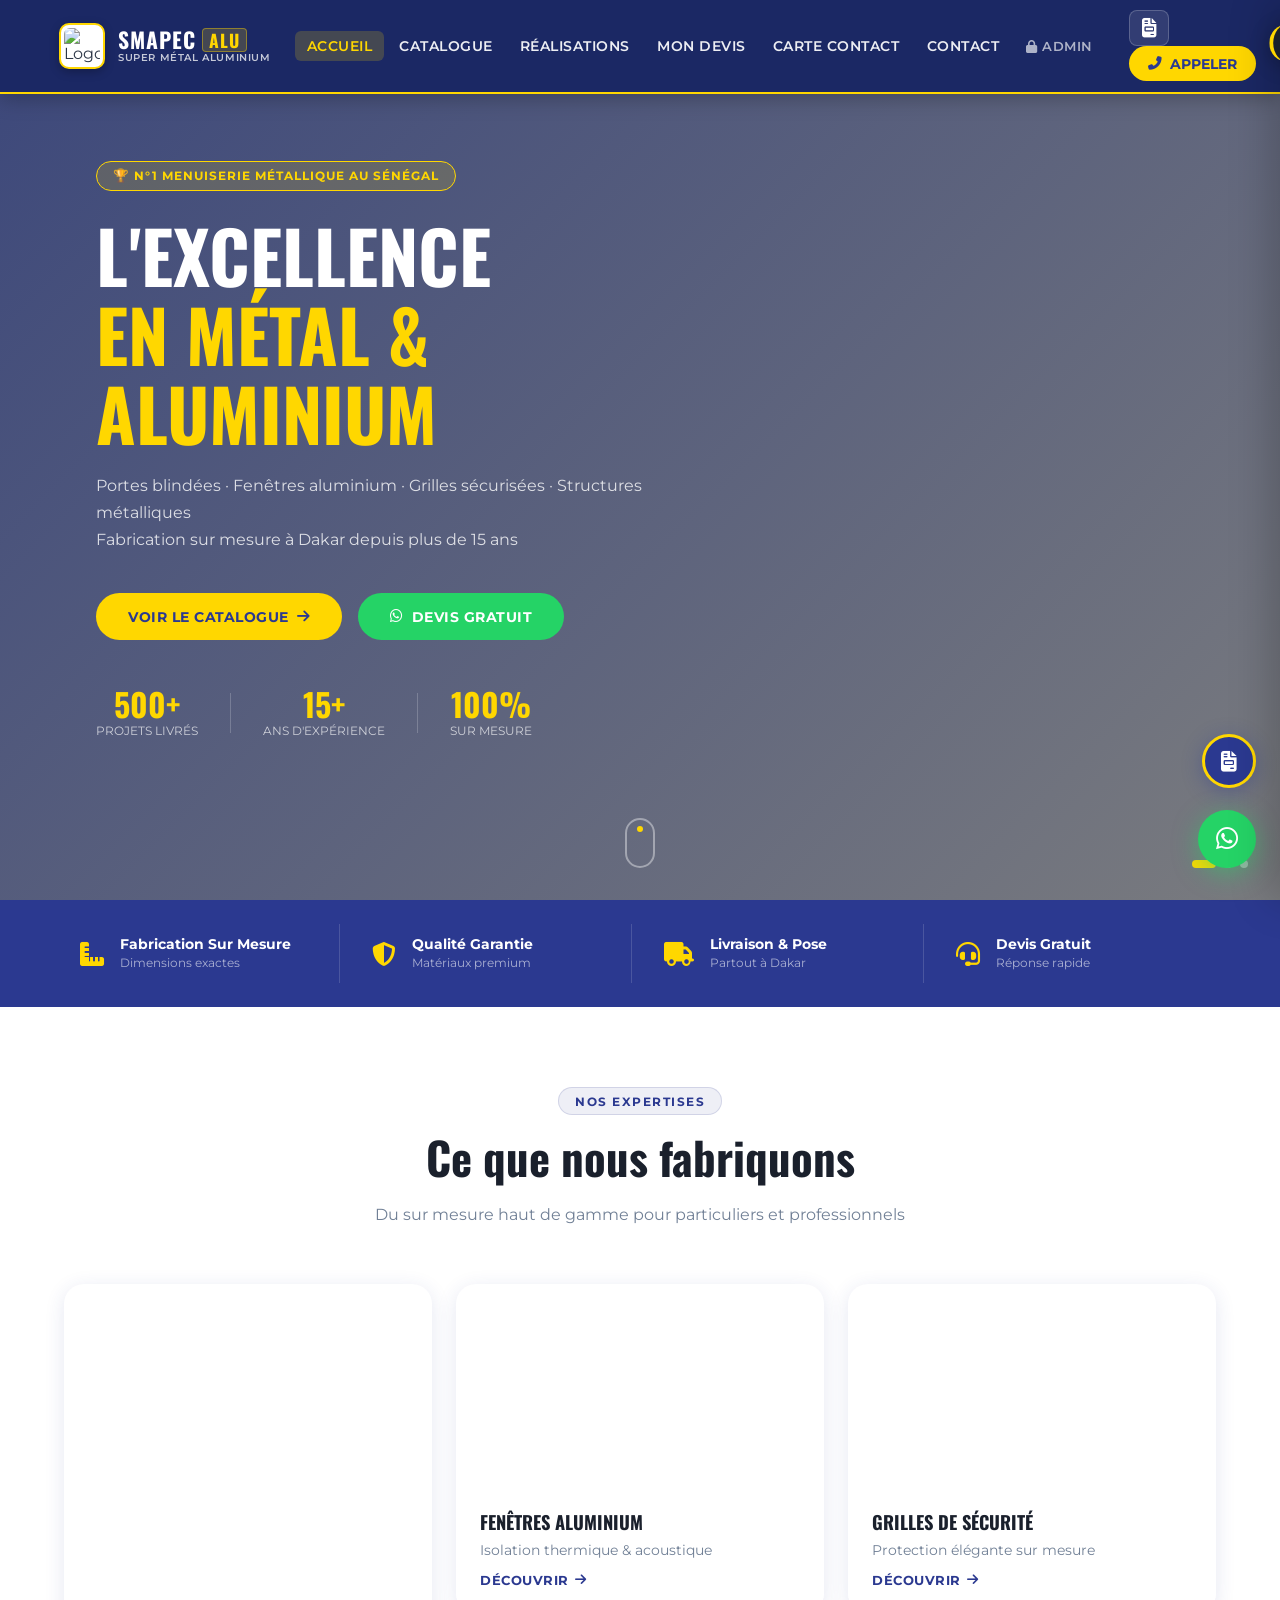
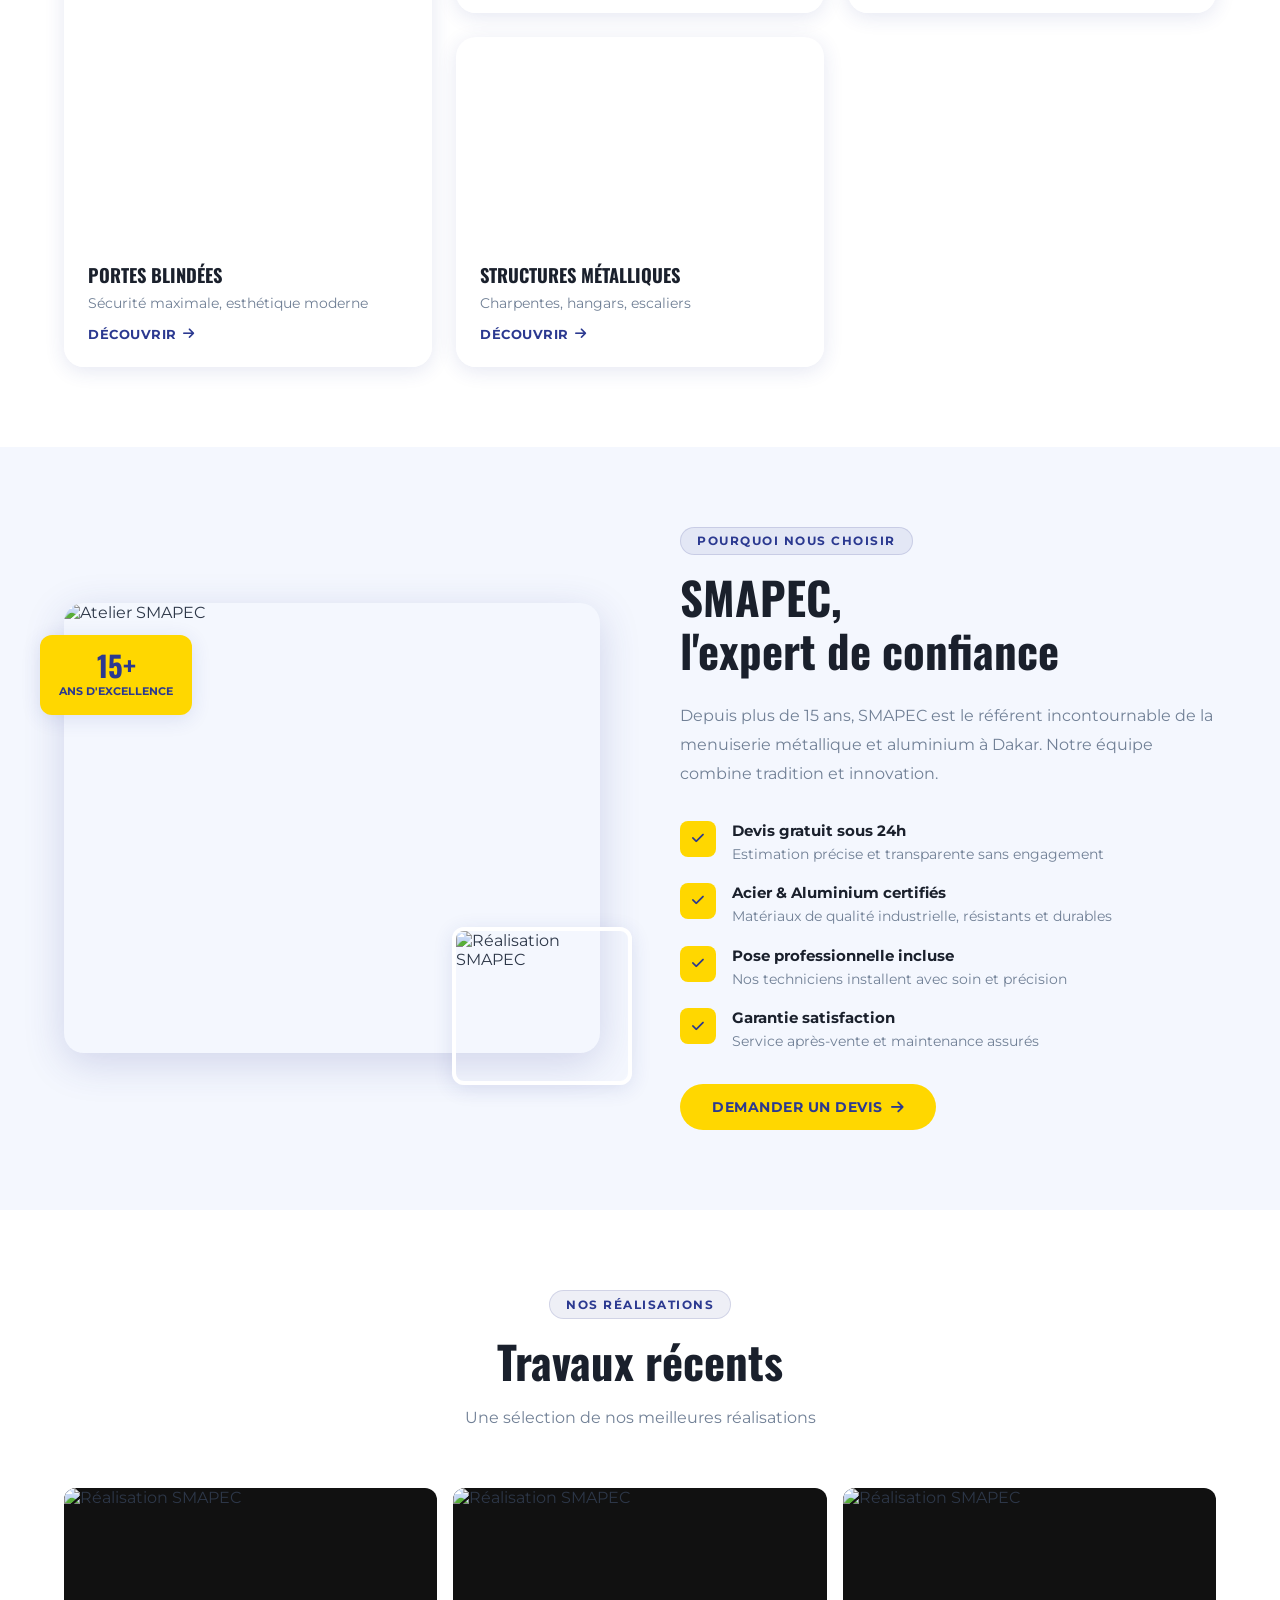
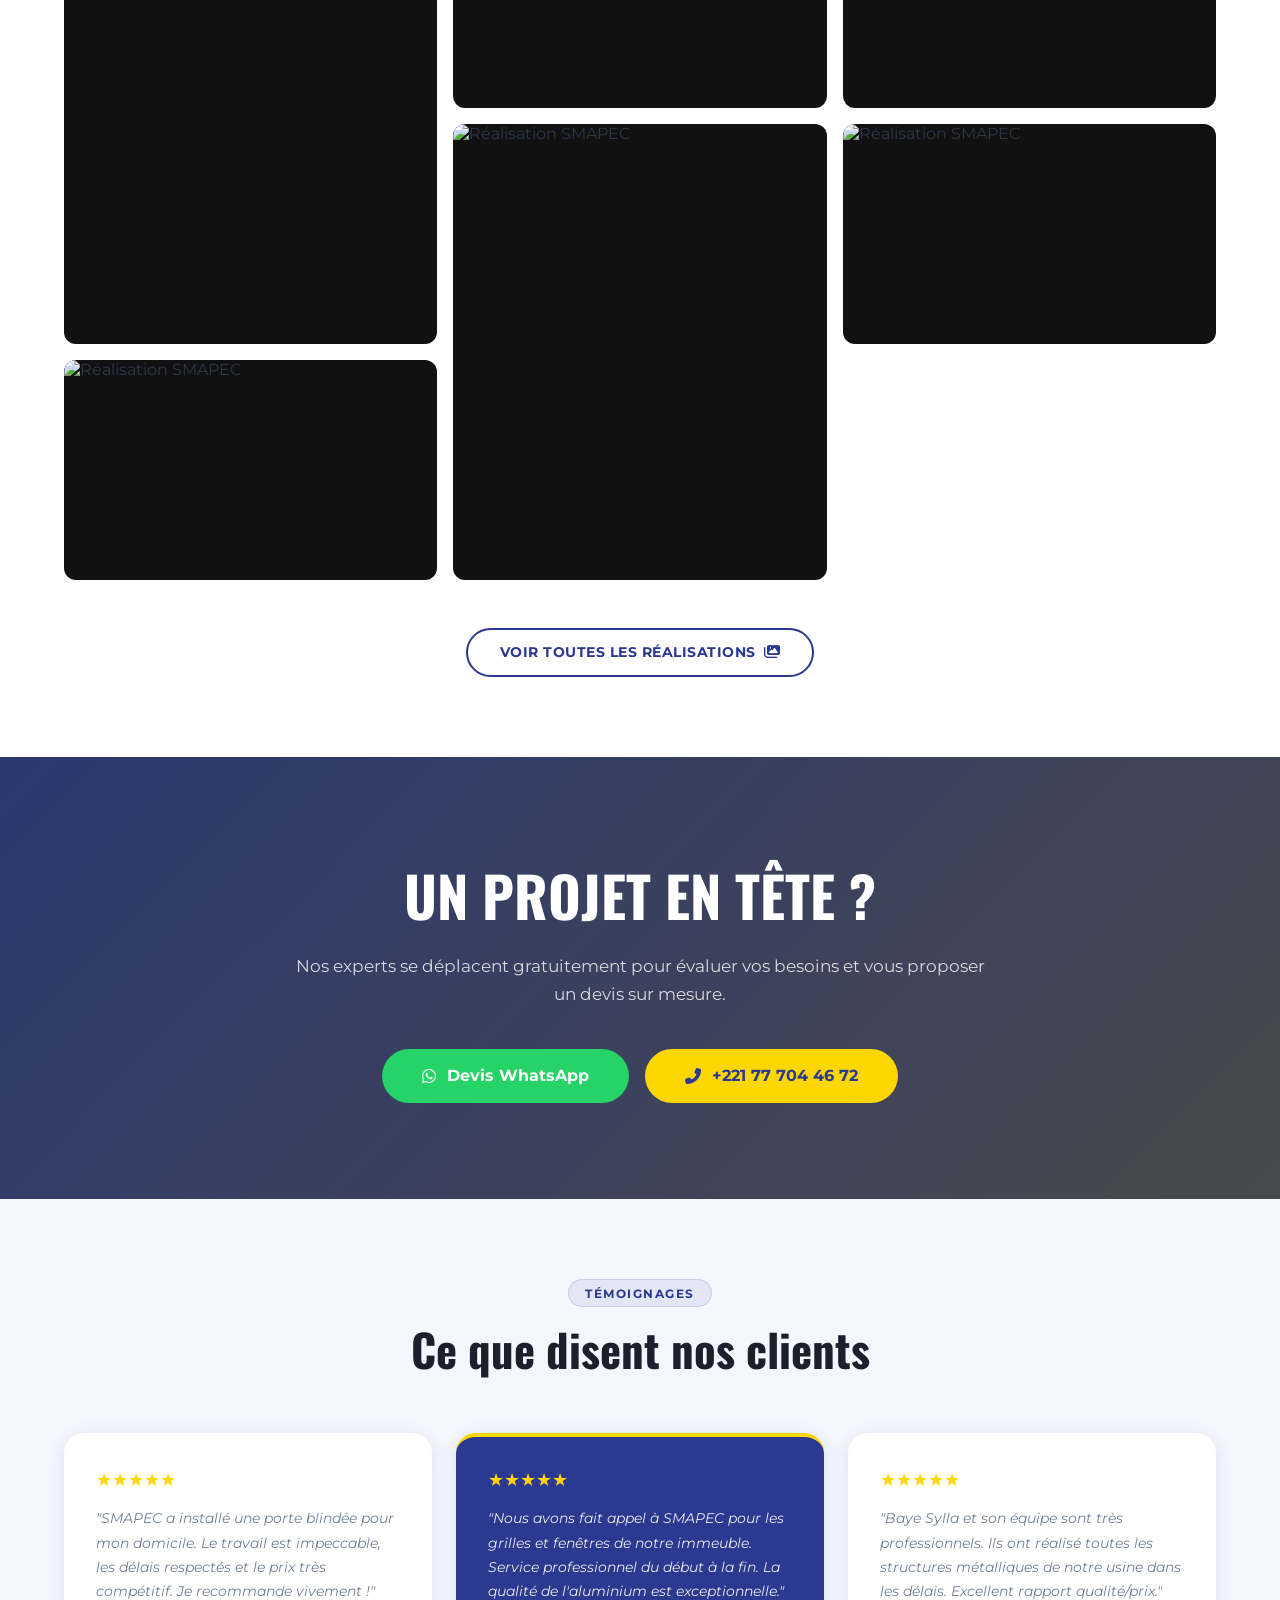
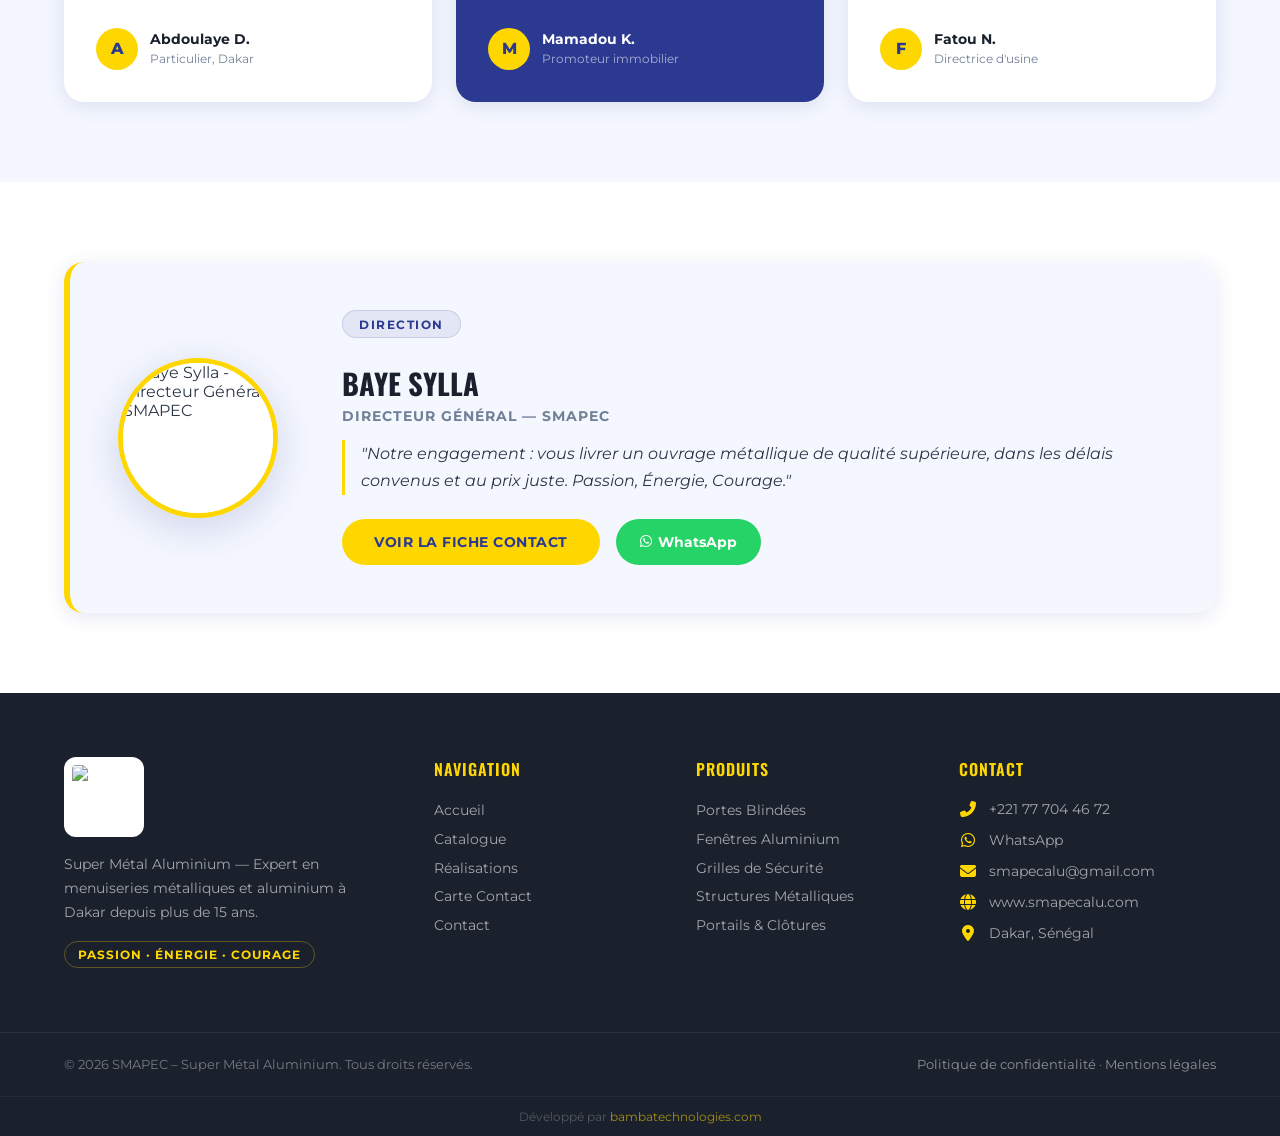
==== commit 4319e5eb: "feat: mise a jour complete - catalogue, devis, admin, carte, responsive, footer developpeur" ====
--- a/index.html
+++ b/index.html
@@ -19,9 +19,14 @@
 <!-- ===== NAVBAR ===== -->
 <nav class="navbar" id="navbar">
   <div class="nav-container">
-    <a href="index.html" class="nav-logo">
-      <img src="https://res.cloudinary.com/dpw81ymi6/image/upload/v1789754194/photo_2026-09-18_17-21-10_y68vpz.jpg" alt="Logo SMAPEC">
-      <span class="nav-brand">SMAPEC</span>
+    <a href="index.html" class="nav-brand-wrap">
+      <div class="logo-capsule">
+        <img src="https://res.cloudinary.com/dpw81ymi6/image/upload/v1789754194/photo_2026-09-18_17-21-10_y68vpz.jpg" alt="Logo SMAPEC ALU">
+      </div>
+      <div class="brand-text">
+        <span class="brand-name">SMAPEC <span class="brand-alu">ALU</span></span>
+        <span class="brand-sub">Super Métal Aluminium</span>
+      </div>
     </a>
     <ul class="nav-links" id="navLinks">
       <li><a href="index.html" class="active">Accueil</a></li>
--- a/css/style.css
+++ b/css/style.css
@@ -48,96 +48,153 @@
 }
 
 /* =========================================
-   NAVBAR
+   NAVBAR & ENCAPSULATED BRAND
    ========================================= */
 .navbar {
   position: fixed;
   top: 0; left: 0; right: 0;
   z-index: 1000;
-  background: rgba(255,255,255,0.0);
-  backdrop-filter: blur(0px);
-  transition: all var(--transition);
-  padding: 1.2rem 0;
+  background: #1b2864;
+  border-bottom: 2.5px solid var(--yellow);
+  box-shadow: 0 4px 20px rgba(0,0,0,0.25);
+  transition: all var(--transition);
+  padding: 0.65rem 0;
 }
 .navbar.scrolled {
-  background: rgba(255,255,255,0.97);
-  backdrop-filter: blur(20px);
-  padding: 0.7rem 0;
-  box-shadow: 0 2px 20px rgba(43,57,144,0.12);
+  background: #141f4d;
+  box-shadow: 0 6px 25px rgba(0,0,0,0.35);
+  padding: 0.55rem 0;
 }
 .nav-container {
   display: flex;
   align-items: center;
-  gap: 2rem;
+  gap: 1.5rem;
   max-width: 1200px;
   margin: 0 auto;
-  padding: 0 1.5rem;
-}
-.nav-logo {
-  display: flex;
-  align-items: center;
-  gap: 0.75rem;
+  padding: 0 1.2rem;
+}
+
+/* Encapsulated Brand & Logo */
+.nav-brand-wrap,
+.nav-logo,
+.logo {
+  display: flex;
+  align-items: center;
+  gap: 0.8rem;
+  text-decoration: none;
   flex-shrink: 0;
 }
-.nav-logo img {
-  width: 42px;
-  height: 42px;
+.logo-capsule {
+  width: 46px;
+  height: 46px;
+  border-radius: 10px;
+  background: #ffffff;
+  padding: 3px;
+  display: flex;
+  align-items: center;
+  justify-content: center;
+  box-shadow: 0 3px 10px rgba(0,0,0,0.25);
+  border: 2px solid var(--yellow);
+  flex-shrink: 0;
+  overflow: hidden;
+  transition: transform var(--transition);
+}
+.nav-brand-wrap:hover .logo-capsule,
+.nav-logo:hover .logo-capsule {
+  transform: scale(1.05);
+}
+.logo-capsule img,
+.nav-logo img,
+.logo img {
+  width: 100%;
+  height: 100%;
   object-fit: contain;
-  border-radius: 8px;
-  background: white;
-  padding: 3px;
-}
+  border-radius: 6px;
+}
+.brand-text,
+.logo-text {
+  display: flex;
+  flex-direction: column;
+  line-height: 1.15;
+}
+.brand-name,
+.logo-title,
 .nav-brand {
   font-family: 'Oswald', sans-serif;
-  font-size: 1.4rem;
-  font-weight: 700;
-  color: var(--white);
+  font-size: 1.35rem;
+  font-weight: 700;
+  color: #ffffff !important;
   letter-spacing: 1px;
-  transition: color var(--transition);
-}
-.navbar.scrolled .nav-brand { color: var(--blue); }
+  text-transform: uppercase;
+  display: flex;
+  align-items: center;
+  gap: 0.35rem;
+}
+.brand-alu {
+  color: var(--yellow) !important;
+  font-weight: 800;
+  background: rgba(255,215,0,0.18);
+  padding: 1px 6px;
+  border-radius: 4px;
+  border: 1px solid rgba(255,215,0,0.4);
+  font-size: 1.1rem;
+}
+.brand-sub,
+.logo-sub {
+  font-size: 0.65rem;
+  color: rgba(255,255,255,0.75) !important;
+  font-weight: 600;
+  letter-spacing: 0.6px;
+  text-transform: uppercase;
+}
 
 .nav-links {
   display: flex;
   align-items: center;
-  gap: 0.25rem;
+  gap: 0.2rem;
   flex: 1;
   justify-content: center;
 }
 .nav-links a {
-  font-size: 0.88rem;
+  font-size: 0.86rem;
   font-weight: 600;
-  color: rgba(255,255,255,0.85);
-  padding: 0.5rem 0.9rem;
-  border-radius: 8px;
+  color: rgba(255,255,255,0.92) !important;
+  padding: 0.45rem 0.75rem;
+  border-radius: 6px;
   transition: all var(--transition);
   text-transform: uppercase;
   letter-spacing: 0.5px;
+  white-space: nowrap;
 }
 .nav-links a:hover,
 .nav-links a.active {
-  color: var(--yellow);
-  background: rgba(255,215,0,0.1);
-}
-.navbar.scrolled .nav-links a { color: var(--muted); }
-.navbar.scrolled .nav-links a:hover,
-.navbar.scrolled .nav-links a.active { color: var(--blue); background: var(--bg); }
+  color: var(--yellow) !important;
+  background: rgba(255,215,0,0.18) !important;
+}
 
 /* Cart badge in nav */
 .nav-cart-btn {
   position: relative;
-  background: none;
-  border: none;
+  background: rgba(255,255,255,0.1);
+  border: 1px solid rgba(255,255,255,0.2);
+  border-radius: 8px;
   cursor: pointer;
   color: white;
-  font-size: 1.3rem;
-  padding: 0.3rem 0.6rem;
-  transition: color var(--transition);
-}
-.navbar.scrolled .nav-cart-btn { color: var(--dark); }
+  font-size: 1.2rem;
+  padding: 0.45rem 0.75rem;
+  transition: all var(--transition);
+  display: flex;
+  align-items: center;
+  justify-content: center;
+}
+.nav-cart-btn:hover {
+  background: rgba(255,215,0,0.2);
+  color: var(--yellow);
+  border-color: var(--yellow);
+}
 .nav-cart-btn .cart-count {
   position: absolute;
-  top: -4px; right: -4px;
+  top: -6px; right: -6px;
   background: var(--yellow);
   color: var(--blue);
   font-size: 0.65rem;
@@ -145,6 +202,7 @@
   width: 18px; height: 18px;
   border-radius: 50%;
   display: flex; align-items: center; justify-content: center;
+  box-shadow: 0 2px 6px rgba(0,0,0,0.3);
 }
 
 .btn-nav-call {
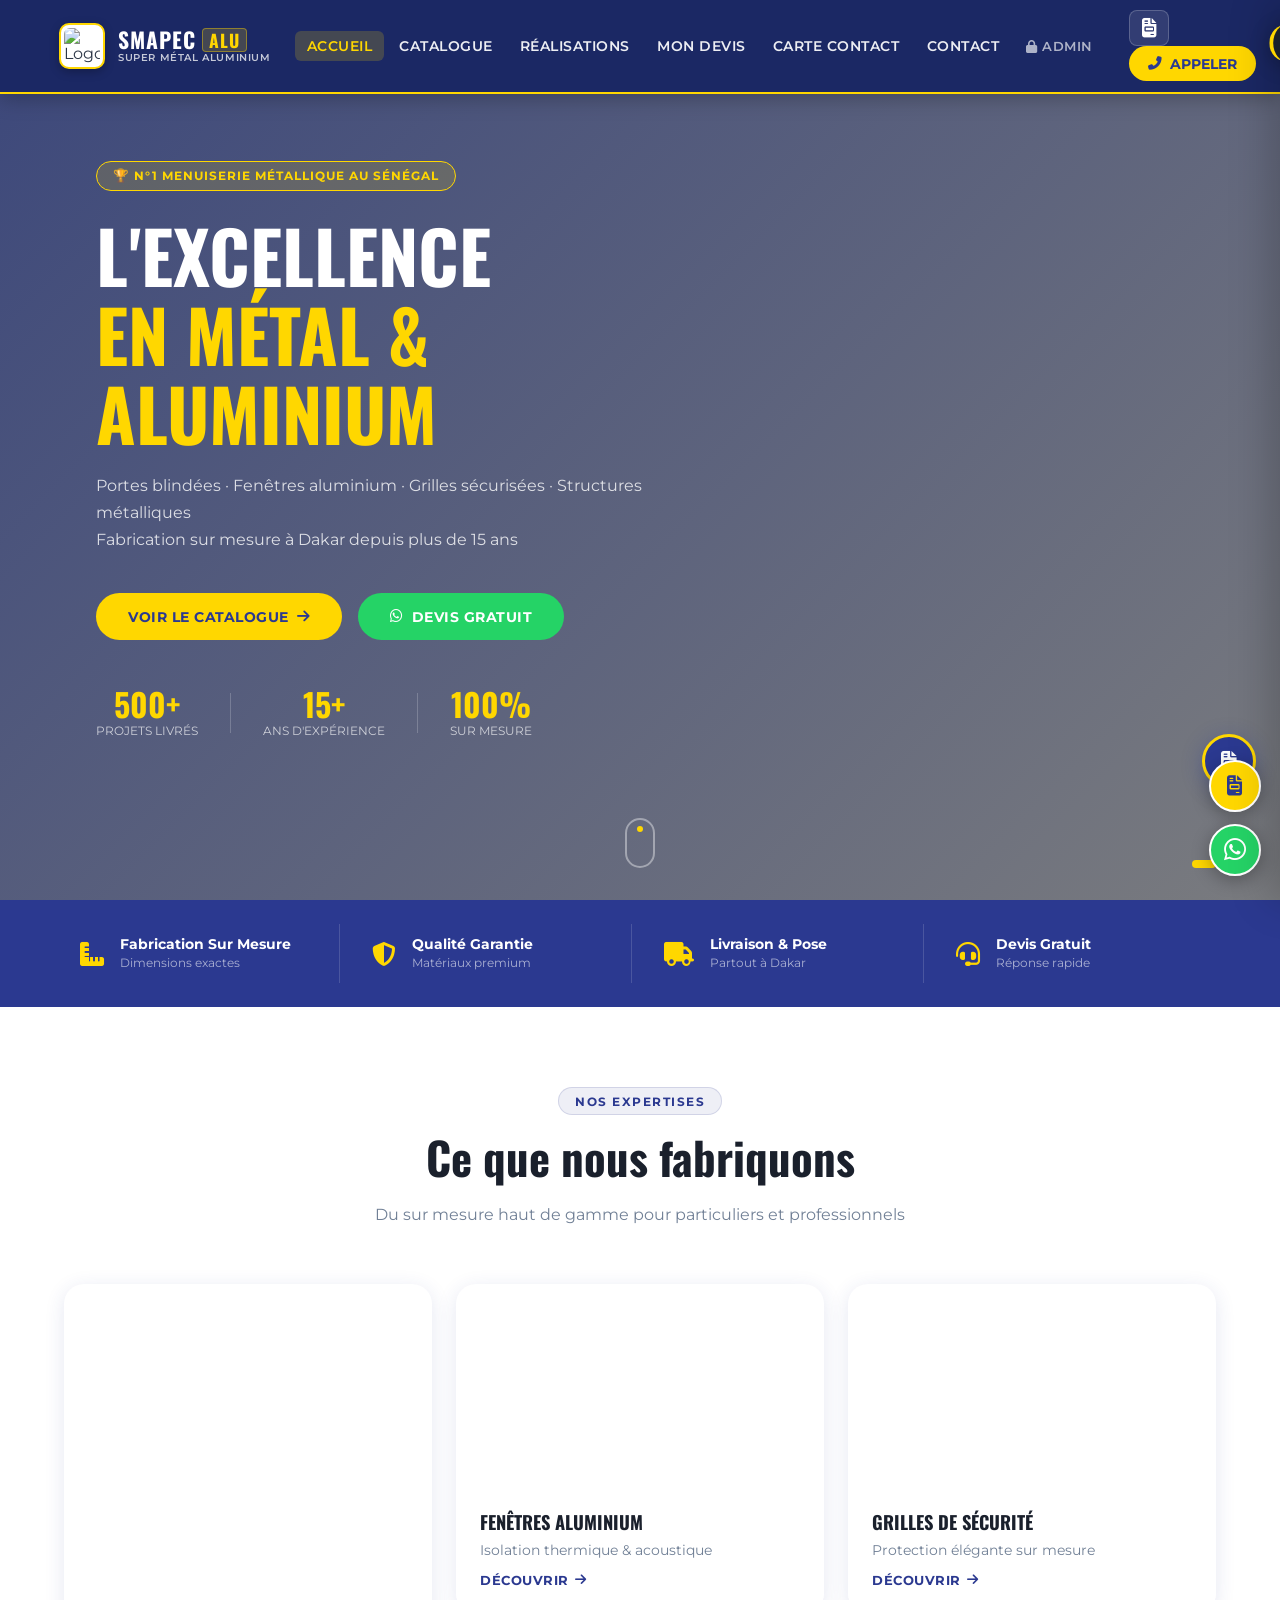
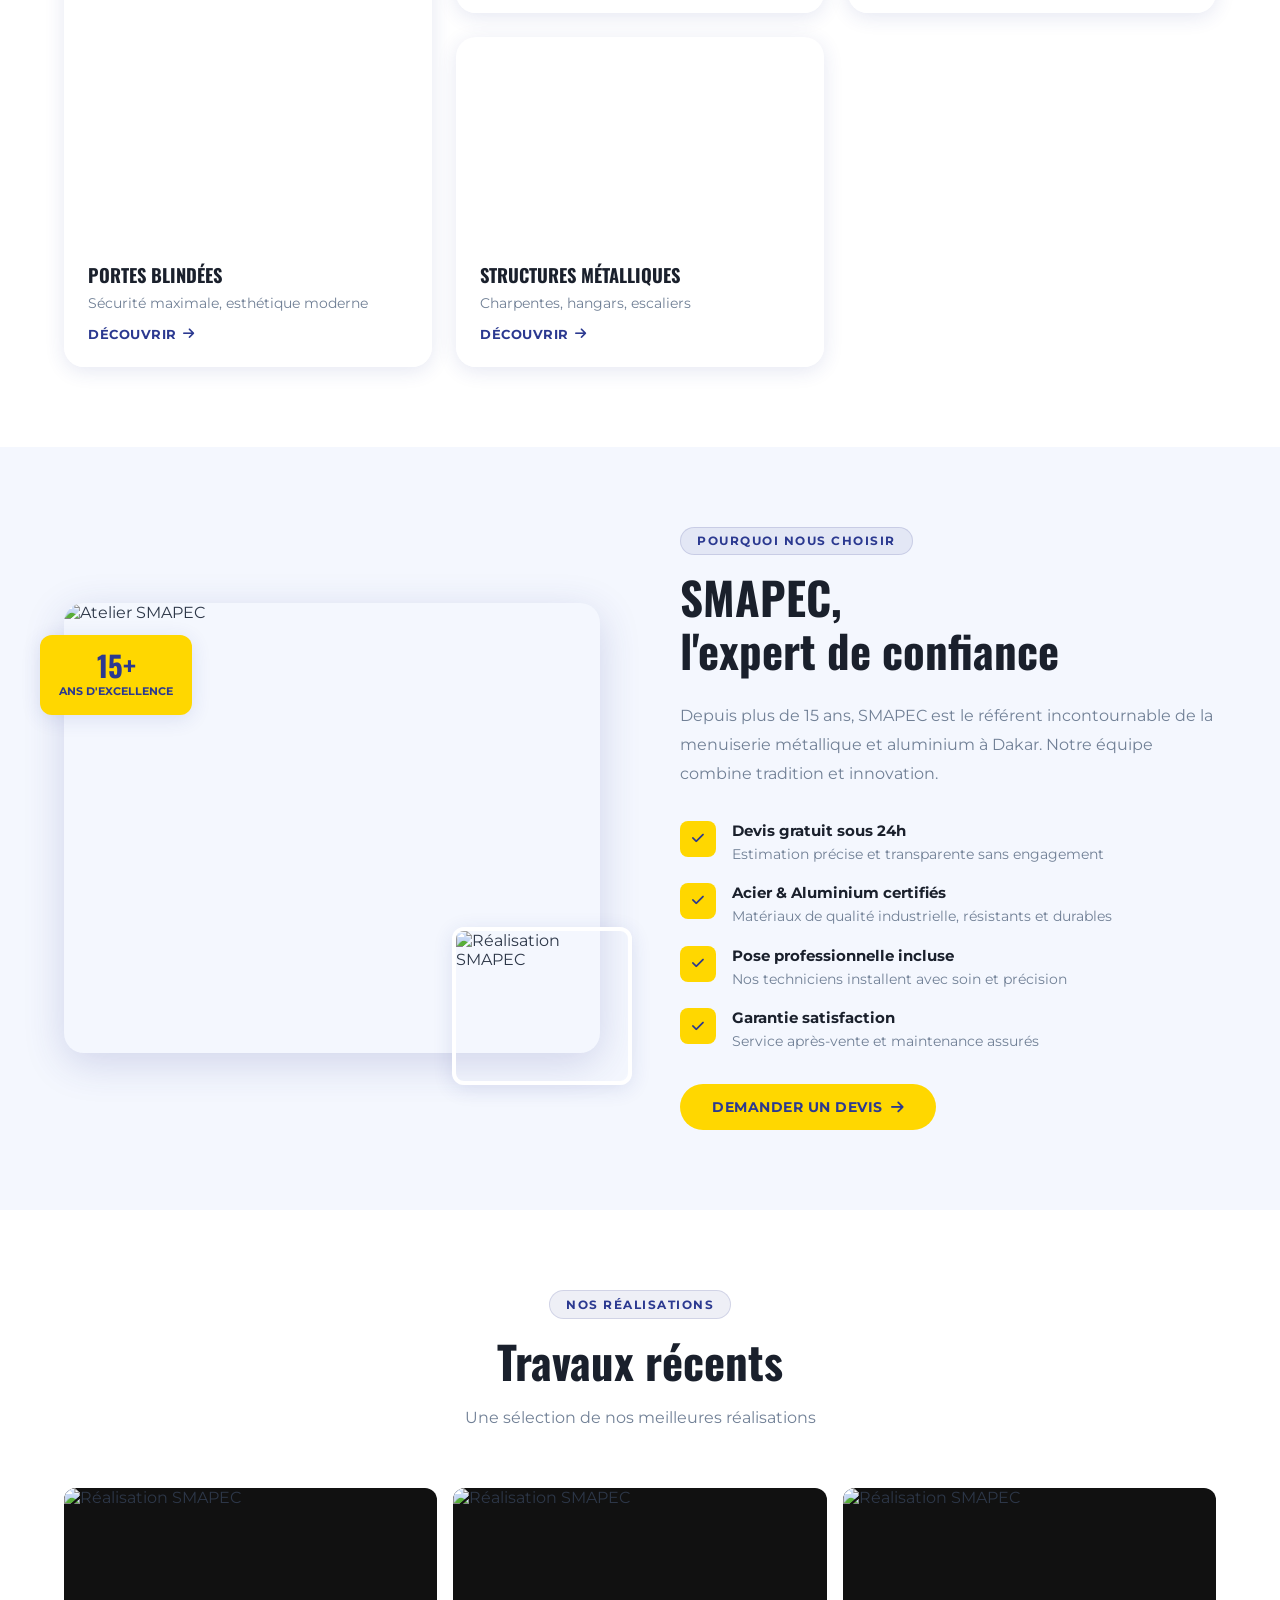
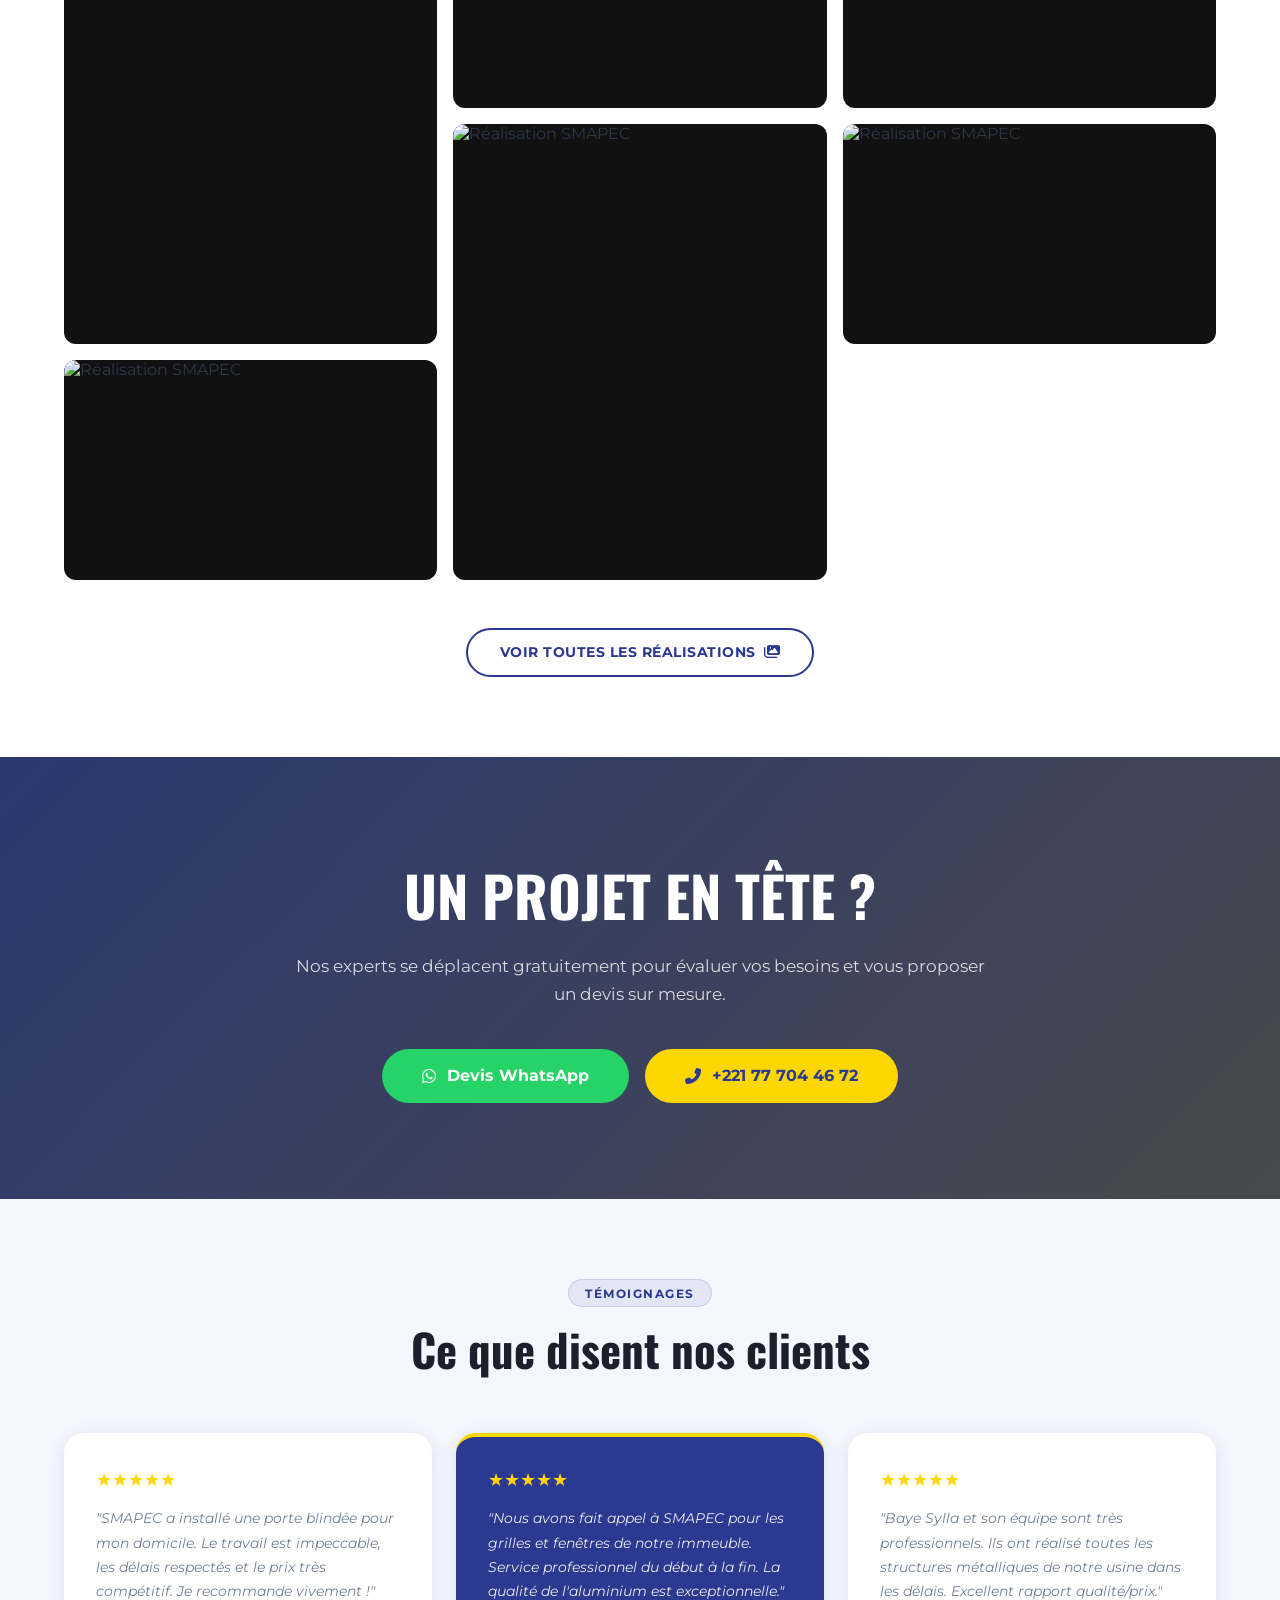
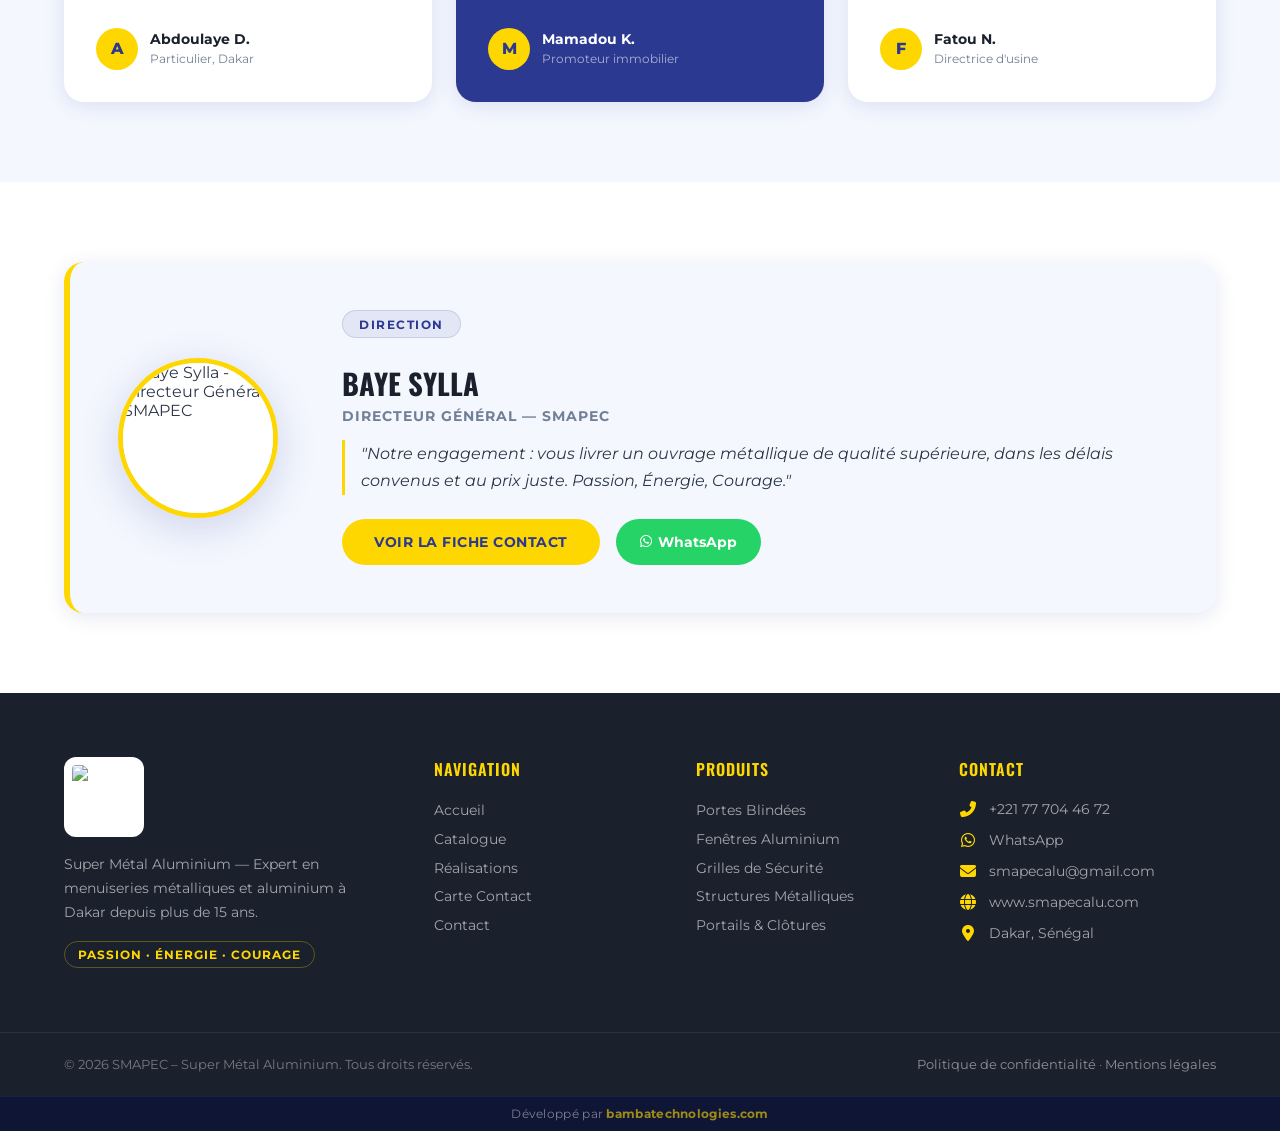
==== commit 8a94391a: "fix(mobile): menu hamburger 100% opaque, suppression barre sticky, FAB devis/whatsapp et admin carte" ====
--- a/index.html
+++ b/index.html
@@ -367,16 +367,16 @@
   <div class="lightbox-content"><img src="" alt="" id="lightboxImg"></div>
 </div>
 
-<!-- Sticky CTA mobile -->
-<div class="sticky-cta" id="stickyCta">
-  <a href="tel:+221777044672" class="sticky-btn sticky-call"><i class="fas fa-phone-alt"></i> Appeler</a>
-  <a href="devis.html" class="sticky-btn sticky-wa" style="background:var(--yellow); color:var(--blue)"><i class="fas fa-file-invoice"></i> Devis</a>
+<!-- Floating Action Buttons (Devis en haut, WhatsApp en bas - Sans chevauchement) -->
+<div class="floating-actions" id="floatingActions">
+  <a href="devis.html" class="fab-btn fab-devis" title="Mon Panier Devis">
+    <i class="fas fa-file-invoice"></i>
+    <span class="cart-count">0</span>
+  </a>
+  <a href="https://wa.me/221777044672" target="_blank" class="fab-btn fab-wa" title="WhatsApp SMAPEC">
+    <i class="fab fa-whatsapp"></i>
+  </a>
 </div>
-
-<!-- WA flottant -->
-<a href="https://wa.me/221777044672" target="_blank" class="wa-float" title="WhatsApp SMAPEC">
-  <i class="fab fa-whatsapp"></i>
-</a>
 
 <script src="js/cart.js"></script>
 <script src="js/main.js"></script>
--- a/css/style.css
+++ b/css/style.css
@@ -57,7 +57,7 @@
   background: #1b2864;
   border-bottom: 2.5px solid var(--yellow);
   box-shadow: 0 4px 20px rgba(0,0,0,0.25);
-  transition: all var(--transition);
+  transition: background-color 0.3s ease, padding 0.3s ease, box-shadow 0.3s ease;
   padding: 0.65rem 0;
 }
 .navbar.scrolled {
@@ -920,59 +920,93 @@
 .lightbox-content img { max-width: 90vw; max-height: 90vh; object-fit: contain; border-radius: var(--radius); }
 
 /* =========================================
-   STICKY CTA (mobile)
+   STICKY CTA (Supprimé car redondant et masquait le footer)
    ========================================= */
 .sticky-cta {
-  display: none;
+  display: none !important;
+}
+
+/* =========================================
+   FLOATING ACTION BUTTONS (BOTTOM RIGHT)
+   Devis en haut, WhatsApp en bas (sans chevauchement)
+   ========================================= */
+.floating-actions {
   position: fixed;
-  bottom: 0; left: 0; right: 0;
-  z-index: 900;
-  background: white;
-  border-top: 1px solid var(--border);
-  padding: 0.75rem 1rem;
+  bottom: 1.5rem;
+  right: 1.2rem;
+  z-index: 890;
+  display: flex;
+  flex-direction: column;
+  align-items: center;
   gap: 0.75rem;
 }
-.sticky-btn {
-  flex: 1;
+.fab-btn {
+  width: 52px;
+  height: 52px;
+  border-radius: 50%;
   display: flex;
   align-items: center;
   justify-content: center;
-  gap: 0.5rem;
-  padding: 0.9rem;
-  border-radius: 50px;
-  font-weight: 700;
-  font-size: 0.9rem;
+  text-decoration: none;
+  box-shadow: 0 4px 18px rgba(0,0,0,0.3);
+  transition: transform 0.25s ease, box-shadow 0.25s ease;
+  position: relative;
+}
+.fab-btn:hover {
+  transform: scale(1.1);
+}
+.fab-devis {
+  background: var(--yellow);
+  color: var(--blue);
+  font-size: 1.25rem;
+  border: 2.5px solid white;
+}
+.fab-devis .cart-count {
+  position: absolute;
+  top: -4px;
+  right: -4px;
+  background: var(--blue);
   color: white;
-  text-transform: uppercase;
-}
-.sticky-call { background: var(--blue); }
-.sticky-wa { background: var(--wa); }
-
-/* =========================================
-   WA FLOATING
-   ========================================= */
+  font-size: 0.65rem;
+  font-weight: 800;
+  width: 20px;
+  height: 20px;
+  border-radius: 50%;
+  display: flex;
+  align-items: center;
+  justify-content: center;
+  border: 2px solid white;
+  box-shadow: 0 2px 6px rgba(0,0,0,0.3);
+}
+.fab-wa {
+  background: #25D366;
+  color: white;
+  font-size: 1.6rem;
+  animation: waPulse 2.5s infinite;
+  border: 2.5px solid white;
+}
 .wa-float {
   position: fixed;
-  bottom: 2rem;
-  right: 1.5rem;
+  bottom: 1.5rem;
+  right: 1.2rem;
   z-index: 800;
-  width: 58px;
-  height: 58px;
+  width: 54px;
+  height: 54px;
   border-radius: 50%;
   background: var(--wa);
   color: white;
   display: flex;
   align-items: center;
   justify-content: center;
-  font-size: 1.6rem;
+  font-size: 1.5rem;
   box-shadow: 0 6px 25px rgba(37,211,102,0.5);
   transition: all var(--transition);
   animation: waPulse 2.5s infinite;
 }
 .wa-float:hover { transform: scale(1.1); box-shadow: 0 8px 35px rgba(37,211,102,0.6); animation: none; }
 @keyframes waPulse {
-  0%, 100% { box-shadow: 0 6px 25px rgba(37,211,102,0.5); }
-  50% { box-shadow: 0 6px 35px rgba(37,211,102,0.8), 0 0 0 8px rgba(37,211,102,0.15); }
+  0%, 100% { box-shadow: 0 6px 20px rgba(37,211,102,0.5); }
+  50% { box-shadow: 0 6px 30px rgba(37,211,102,0.8), 0 0 0 7px rgba(37,211,102,0.18); }
 }
 
 /* =========================================
@@ -1281,28 +1315,61 @@
   }
   .nav-links.open {
     display: flex !important;
-    flex-direction: column;
-    position: fixed;
-    top: 0; left: 0; right: 0; bottom: 0;
-    background: #1e2a70;
-    justify-content: center;
-    align-items: center;
-    gap: 2rem;
-    z-index: 9998;
-    padding: 2rem;
+    flex-direction: column !important;
+    position: fixed !important;
+    top: 0 !important;
+    left: 0 !important;
+    right: 0 !important;
+    bottom: 0 !important;
+    width: 100vw !important;
+    height: 100vh !important;
+    height: 100dvh !important;
+    background: #0d1538 !important;
+    background-color: #0d1538 !important;
+    -webkit-backdrop-filter: none !important;
+    backdrop-filter: none !important;
+    justify-content: flex-start !important;
+    align-items: center !important;
+    gap: 0.85rem !important;
+    z-index: 99998 !important;
+    padding: 5rem 1.5rem 2.5rem !important;
+    opacity: 1 !important;
+    overflow-y: auto !important;
+    -webkit-overflow-scrolling: touch !important;
+    box-sizing: border-box !important;
   }
   .nav-links.open a {
-    font-size: 1.4rem;
+    font-size: 1.15rem !important;
     color: white !important;
-    background: none !important;
-    font-family: 'Oswald', sans-serif;
-    text-transform: uppercase;
-    letter-spacing: 2px;
+    background: rgba(255,255,255,0.07) !important;
+    border: 1px solid rgba(255,255,255,0.12) !important;
+    border-radius: 10px !important;
+    padding: 0.85rem 1.2rem !important;
+    width: 100% !important;
+    max-width: 320px !important;
+    font-family: 'Oswald', sans-serif !important;
+    text-transform: uppercase !important;
+    letter-spacing: 1.5px !important;
+    display: flex !important;
+    align-items: center !important;
+    justify-content: center !important;
+    box-shadow: 0 4px 12px rgba(0,0,0,0.2) !important;
+    transition: all 0.25s ease !important;
   }
   .nav-links.open a:hover,
-  .nav-links.open a.active { color: var(--yellow) !important; }
-  .hamburger { display: flex; }
-  .hamburger.open { position: fixed; top: 1.1rem; right: 1.5rem; z-index: 9999; }
+  .nav-links.open a.active {
+    color: var(--blue) !important;
+    background: var(--yellow) !important;
+    border-color: var(--yellow) !important;
+    font-weight: 700 !important;
+  }
+  .hamburger { display: flex; z-index: 99999; }
+  .hamburger.open {
+    position: fixed !important;
+    top: 1rem !important;
+    right: 1.2rem !important;
+    z-index: 100000 !important;
+  }
   .hamburger.open span { background: white !important; }
 
   .features-grid { grid-template-columns: repeat(2, 1fr); }
@@ -1319,8 +1386,8 @@
   .director-actions { justify-content: center; }
   .footer-grid { grid-template-columns: 1fr; gap: 2rem; }
   .footer-bottom .container { flex-direction: column; text-align: center; }
-  .sticky-cta { display: flex; }
-  .wa-float { bottom: 6rem; }
+  .sticky-cta { display: none !important; }
+  .wa-float { bottom: 1.5rem !important; right: 1.2rem !important; }
   .hero-stats { gap: 1rem; }
   .cta-actions { flex-direction: column; align-items: center; }
 }
@@ -1330,3 +1397,22 @@
   .hero-stats { flex-direction: column; gap: 1rem; }
   .hero-stat-divider { width: 40px; height: 1px; }
 }
+
+/* =========================================
+   FOOTER DEVELOPER CREDIT
+   ========================================= */
+.footer-dev {
+  background: #0f1635;
+  color: rgba(255,255,255,0.45);
+  text-align: center;
+  font-size: 0.75rem;
+  padding: 0.6rem 1rem;
+  letter-spacing: 0.3px;
+}
+.footer-dev a {
+  color: var(--yellow);
+  font-weight: 700;
+  text-decoration: none;
+  transition: color var(--transition);
+}
+.footer-dev a:hover { color: var(--yellow-dark); }
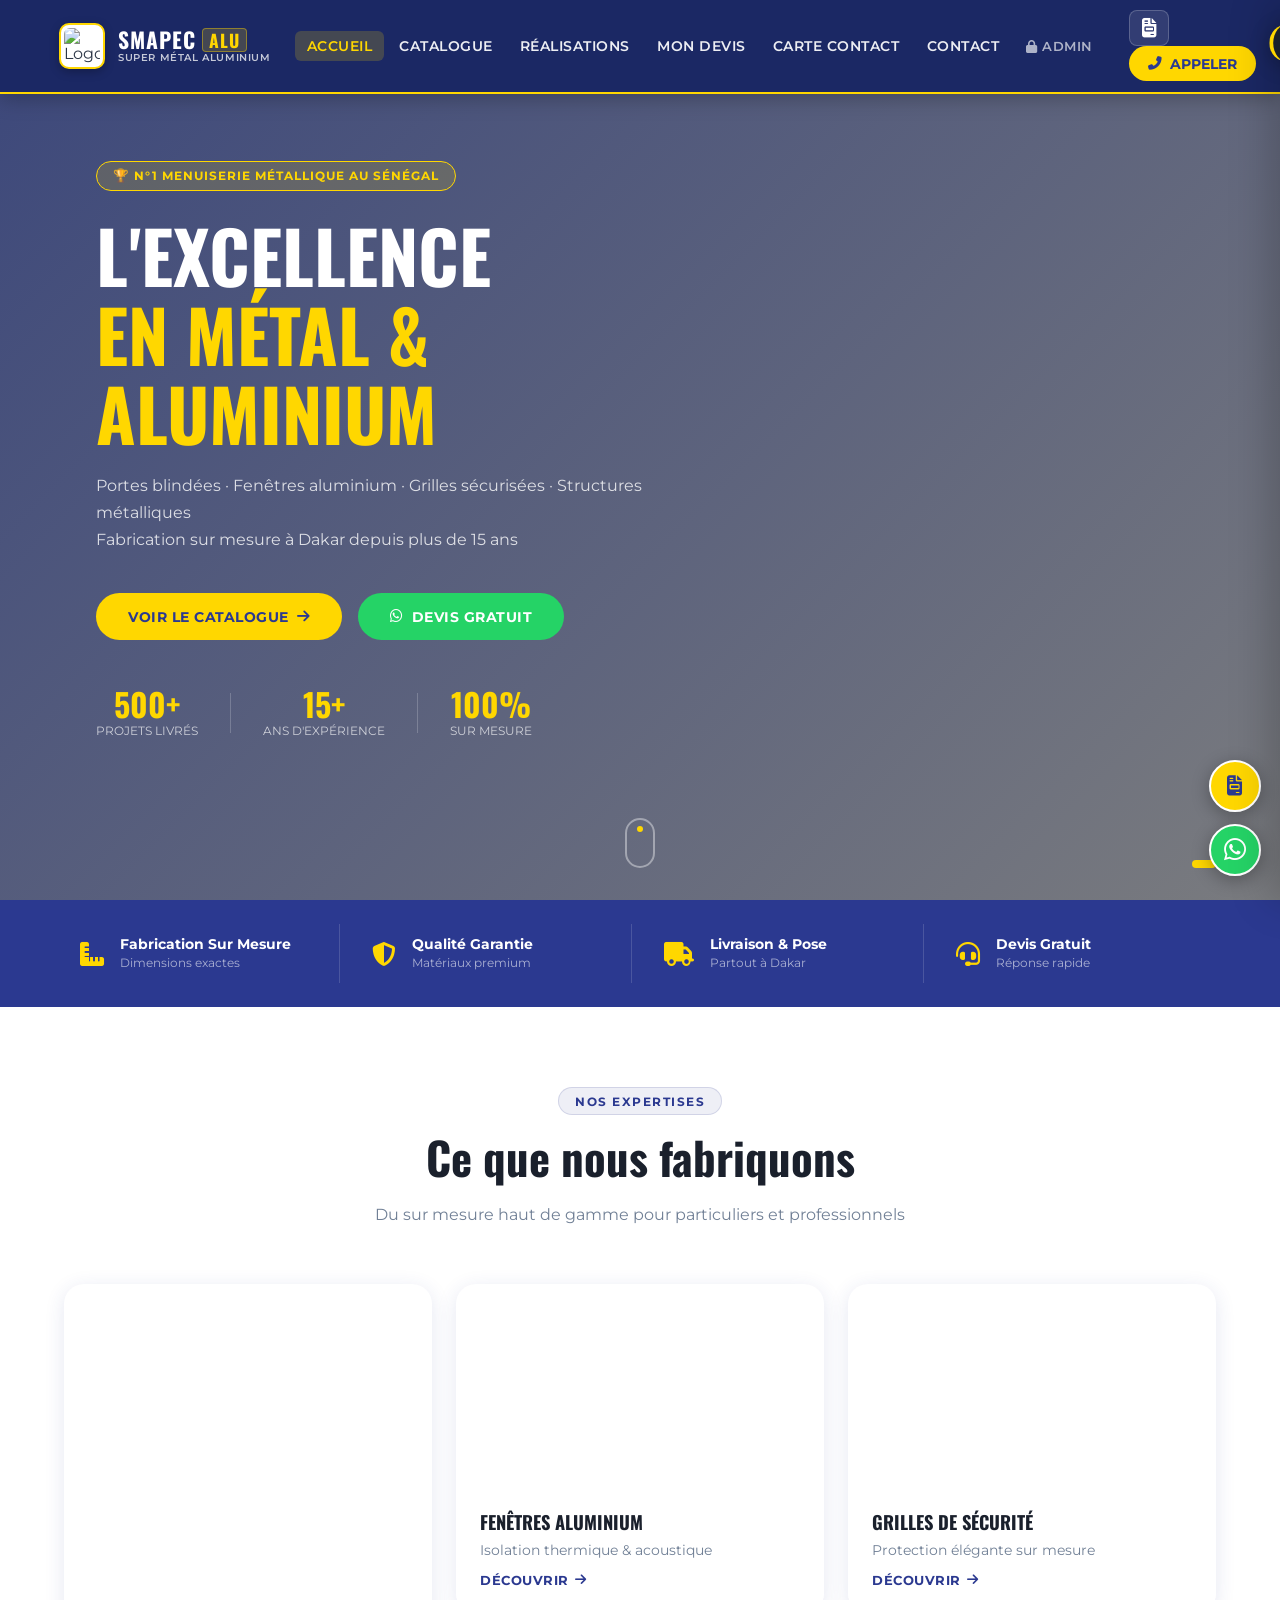
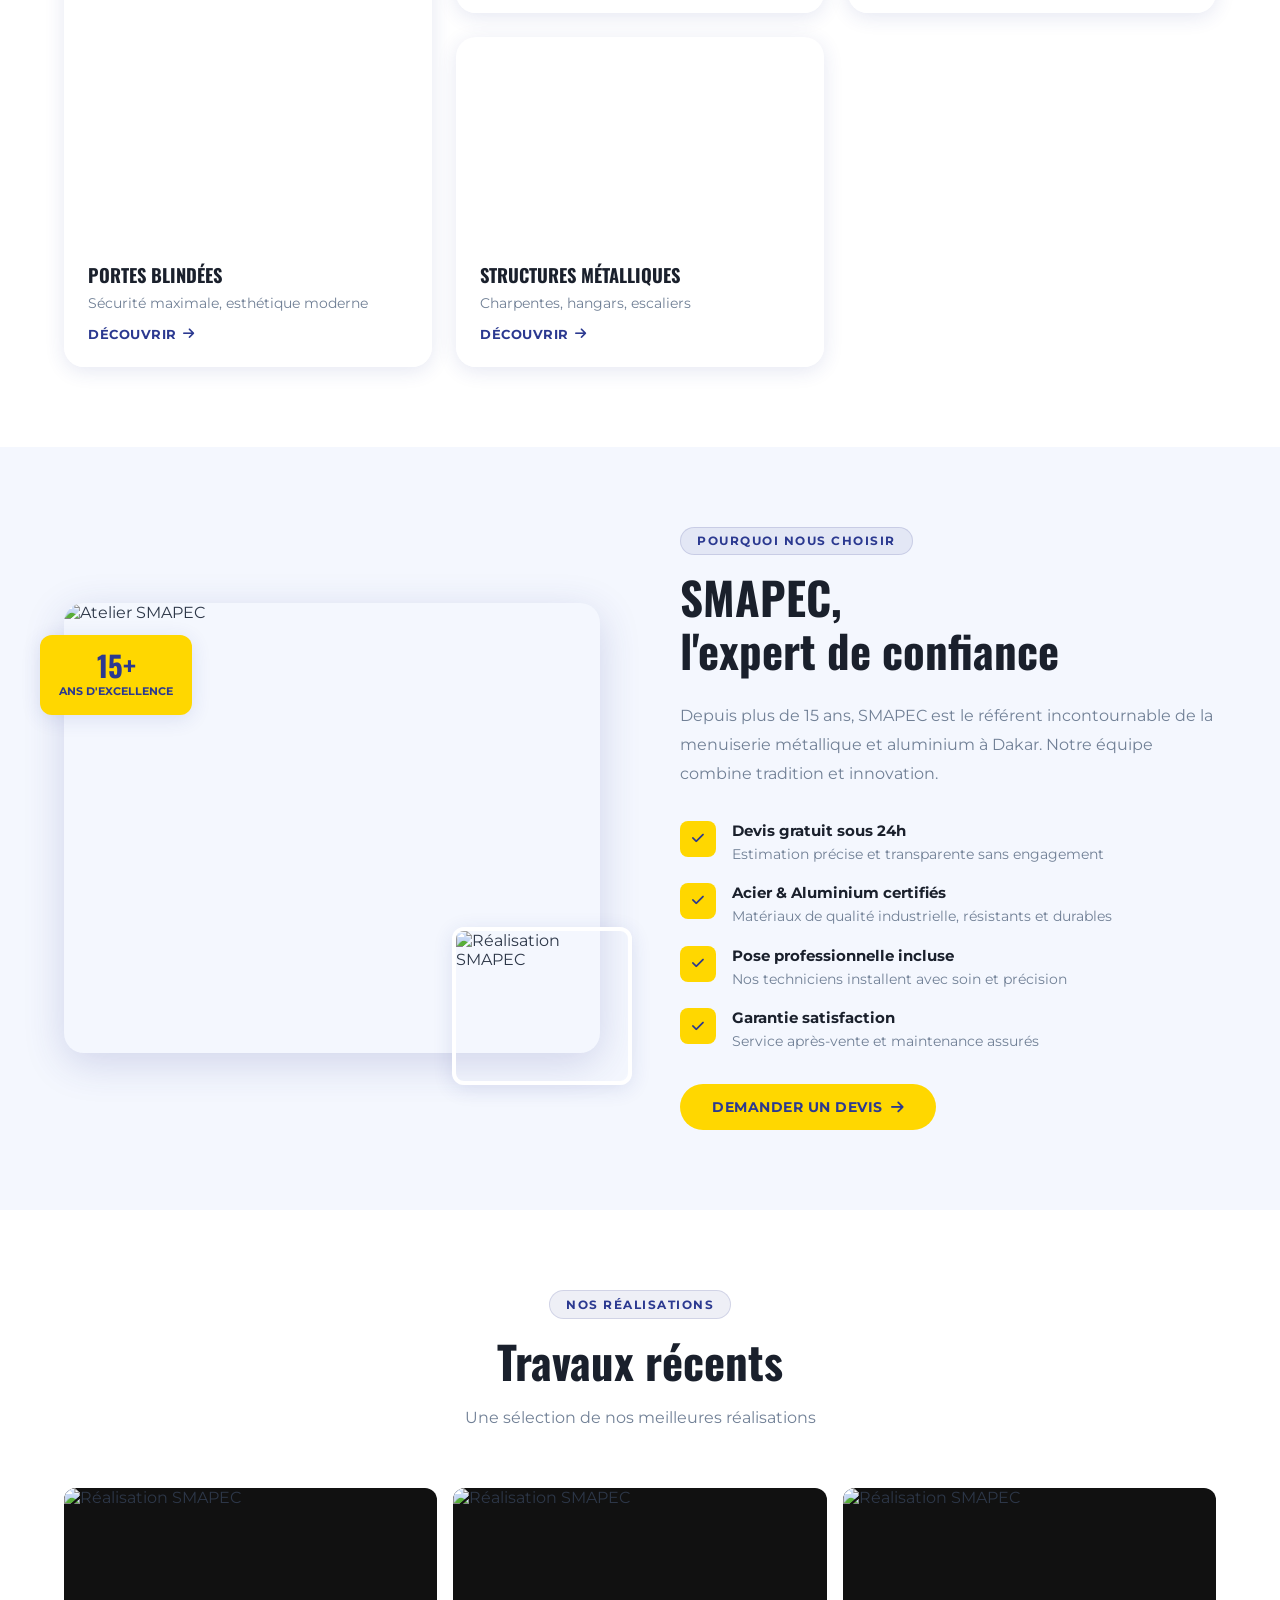
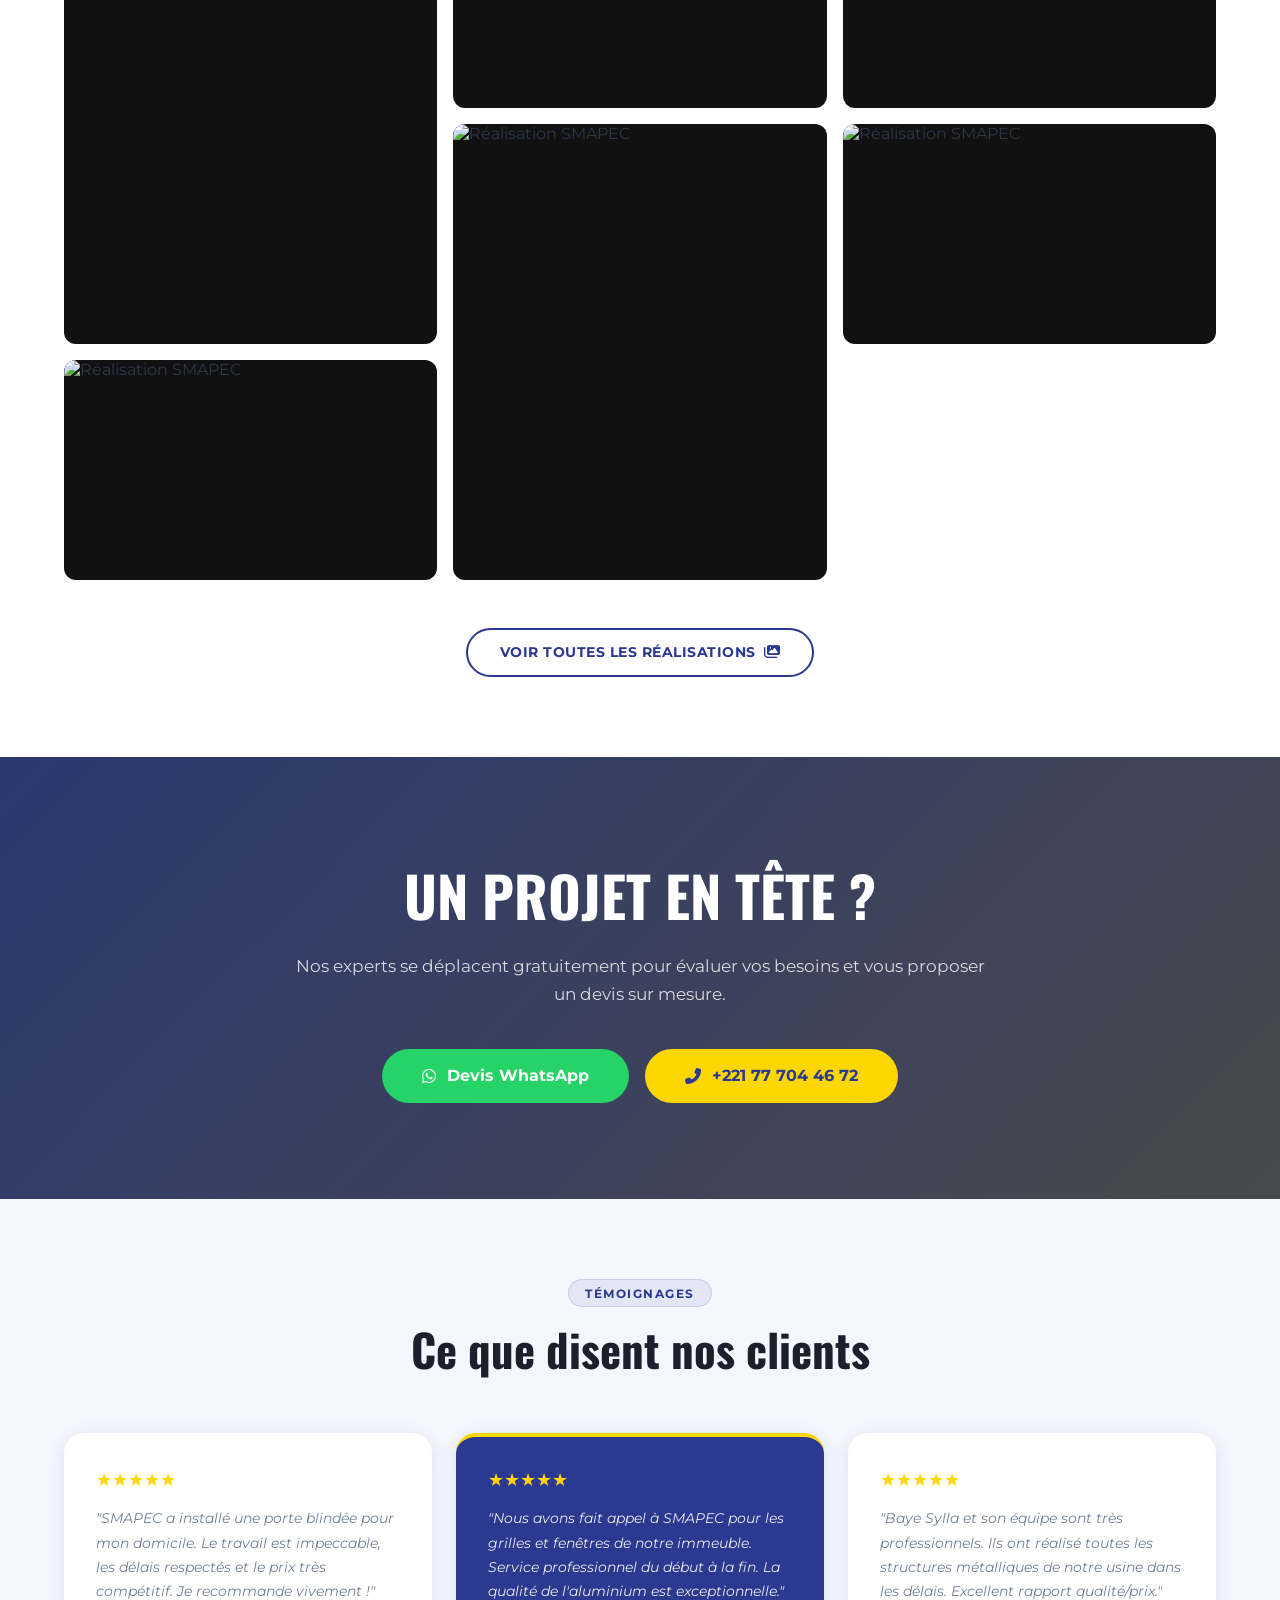
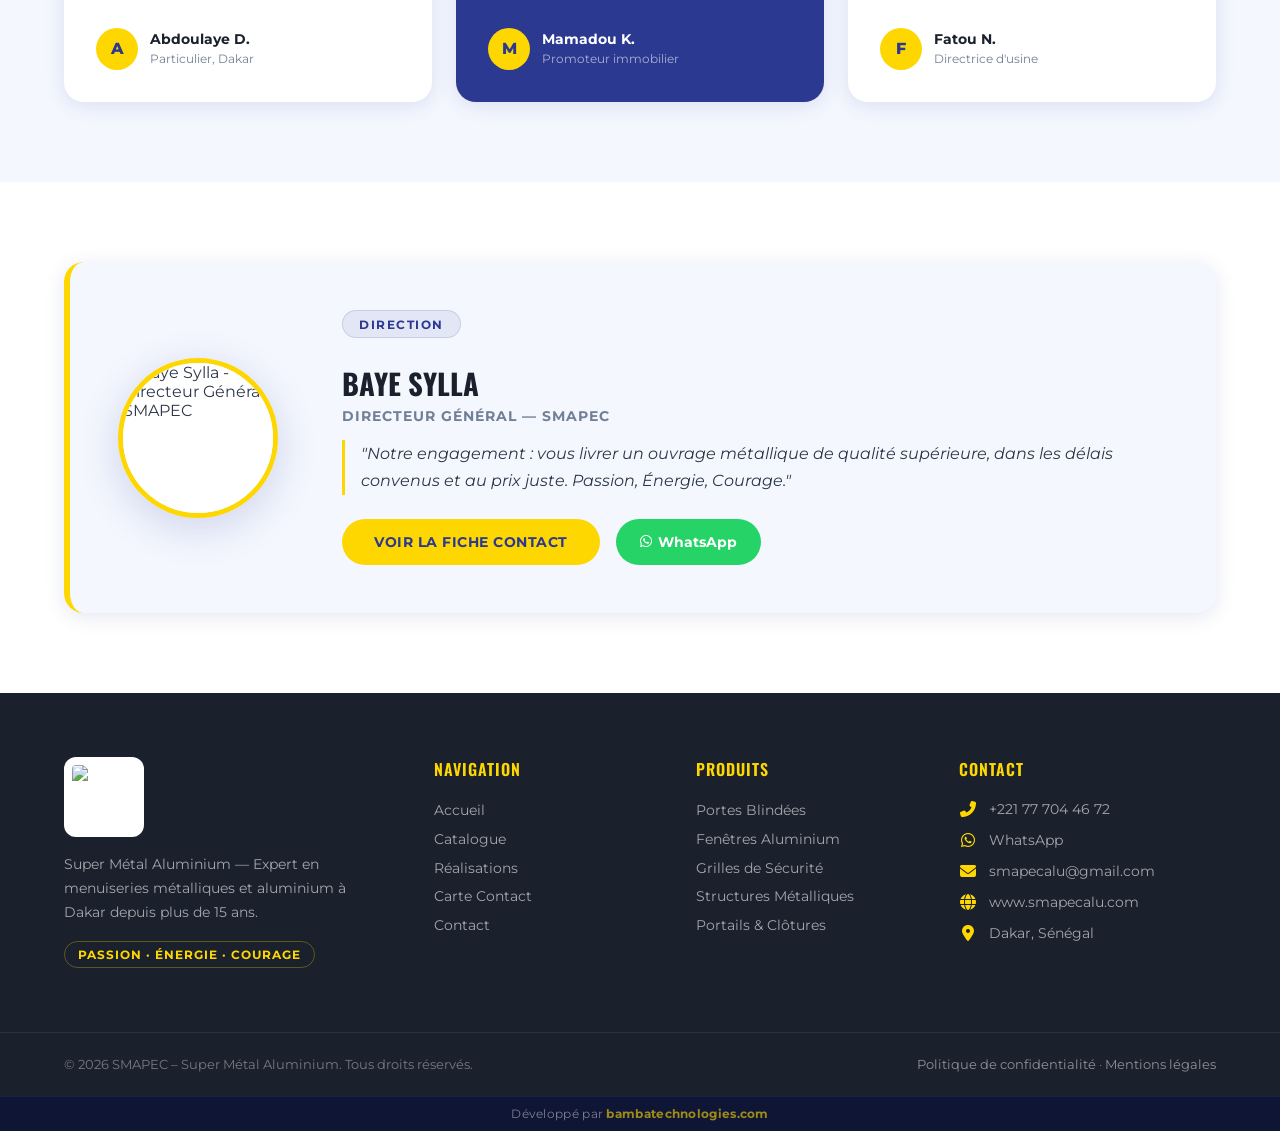
==== commit 2447b65d: "fix(ui): suppression bouton devis doublon et traits hamburger 100% blancs au scroll" ====
--- a/index.html
+++ b/index.html
@@ -369,10 +369,10 @@
 
 <!-- Floating Action Buttons (Devis en haut, WhatsApp en bas - Sans chevauchement) -->
 <div class="floating-actions" id="floatingActions">
-  <a href="devis.html" class="fab-btn fab-devis" title="Mon Panier Devis">
+  <button class="fab-btn fab-devis" onclick="openCartDrawer()" title="Mon Panier Devis">
     <i class="fas fa-file-invoice"></i>
     <span class="cart-count">0</span>
-  </a>
+  </button>
   <a href="https://wa.me/221777044672" target="_blank" class="fab-btn fab-wa" title="WhatsApp SMAPEC">
     <i class="fab fa-whatsapp"></i>
   </a>
--- a/css/style.css
+++ b/css/style.css
@@ -233,16 +233,18 @@
 }
 .hamburger span {
   display: block;
-  width: 24px;
-  height: 2px;
-  background: var(--white);
+  width: 26px;
+  height: 2.5px;
+  background: #ffffff !important;
   transition: all var(--transition);
   border-radius: 2px;
 }
-.navbar.scrolled .hamburger span { background: var(--dark); }
-.hamburger.open span:nth-child(1) { transform: translateY(7px) rotate(45deg); }
+.navbar.scrolled .hamburger span {
+  background: #ffffff !important;
+}
+.hamburger.open span:nth-child(1) { transform: translateY(7.5px) rotate(45deg); background: #ffffff !important; }
 .hamburger.open span:nth-child(2) { opacity: 0; }
-.hamburger.open span:nth-child(3) { transform: translateY(-7px) rotate(-45deg); }
+.hamburger.open span:nth-child(3) { transform: translateY(-7.5px) rotate(-45deg); background: #ffffff !important; }
 
 /* =========================================
    HERO
@@ -944,6 +946,8 @@
   width: 52px;
   height: 52px;
   border-radius: 50%;
+  border: none;
+  cursor: pointer;
   display: flex;
   align-items: center;
   justify-content: center;
@@ -1151,24 +1155,9 @@
 }
 .cart-btn-clear:hover { border-color: #DC2626; color: #DC2626; }
 
-/* Cart FAB */
+/* Cart FAB (Désactivé pour éviter tout doublon avec floating-actions) */
 .cart-fab {
-  position: fixed; bottom: 7rem; right: 1.5rem; z-index: 700;
-  width: 54px; height: 54px; border-radius: 50%;
-  background: var(--blue); color: white;
-  border: 3px solid var(--yellow);
-  cursor: pointer; font-size: 1.3rem;
-  display: flex; align-items: center; justify-content: center;
-  box-shadow: 0 4px 20px rgba(43,57,144,0.4);
-  transition: all 0.3s;
-}
-.cart-fab:hover { transform: scale(1.1); }
-.cart-fab .cart-count {
-  position: absolute; top: -6px; right: -6px;
-  background: var(--yellow); color: var(--blue);
-  font-size: 0.7rem; font-weight: 800;
-  width: 20px; height: 20px; border-radius: 50%;
-  display: flex; align-items: center; justify-content: center;
+  display: none !important;
 }
 
 /* Cart toast */
